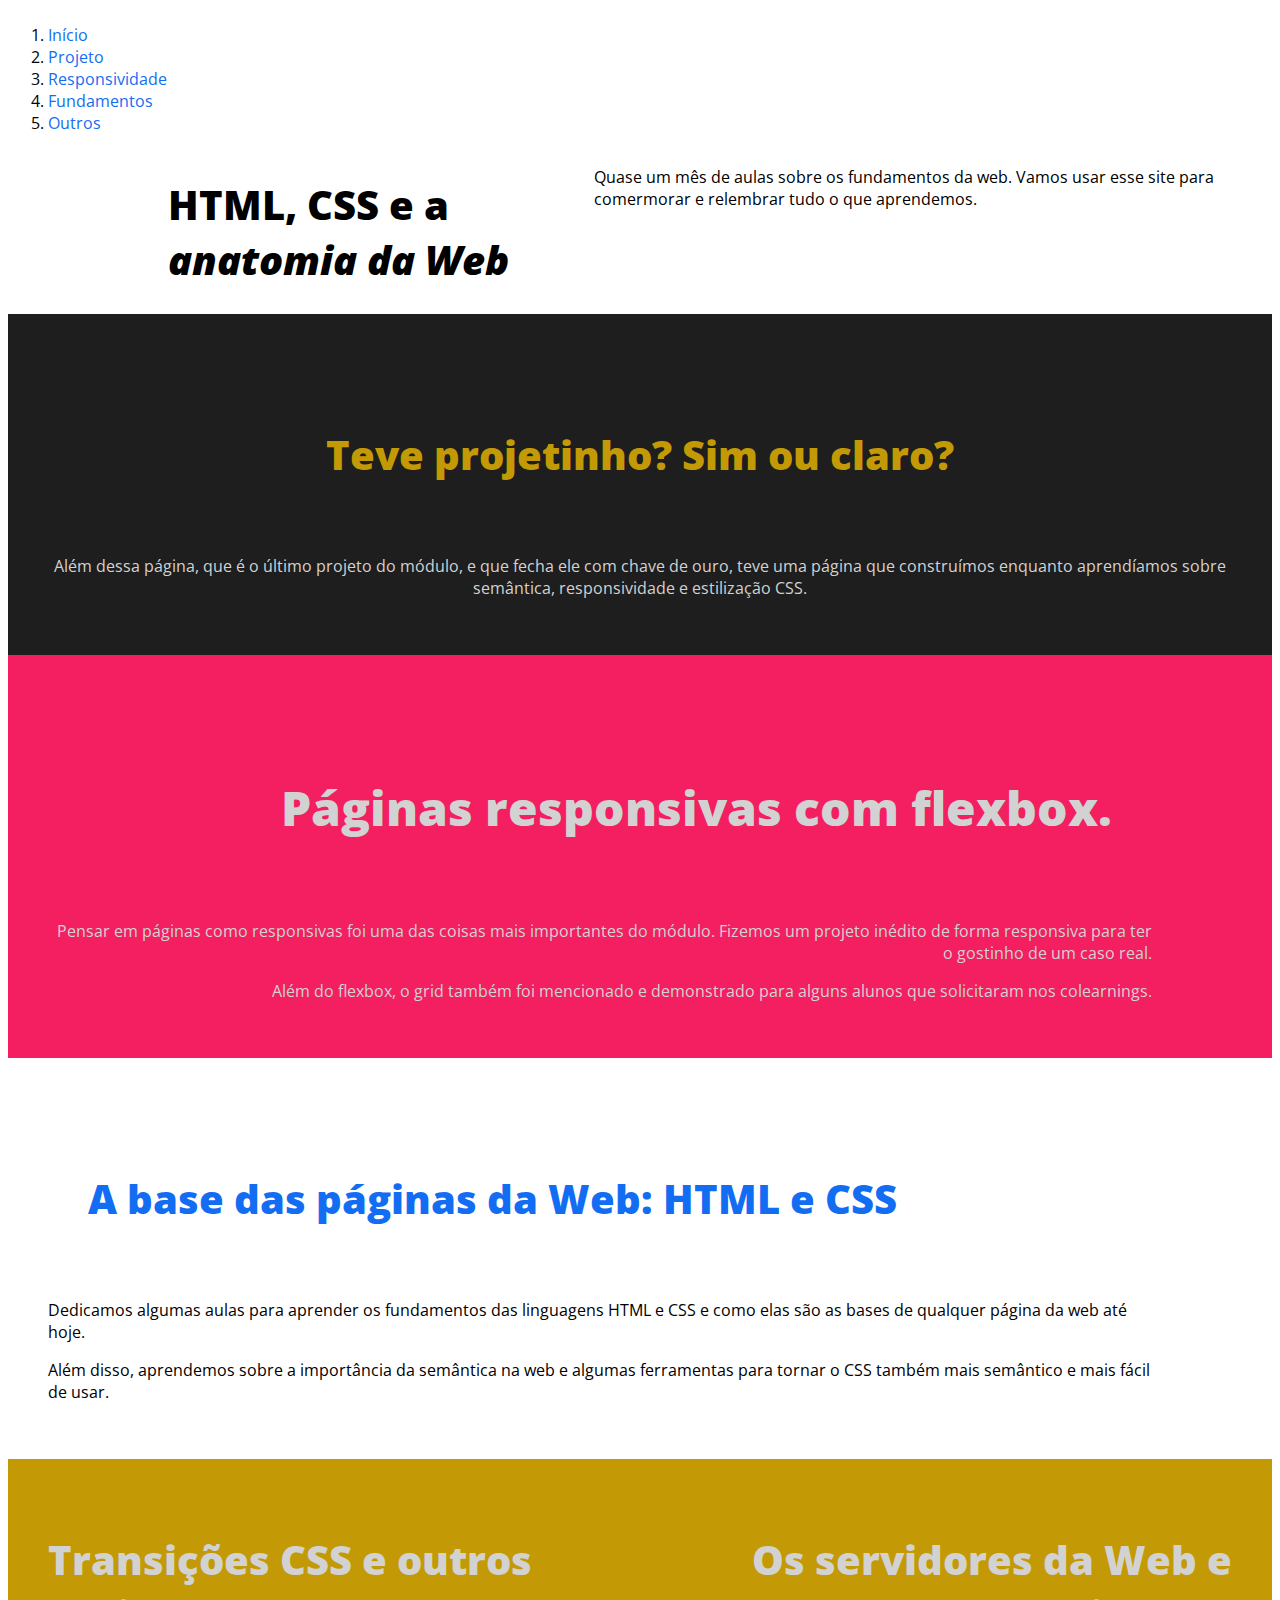
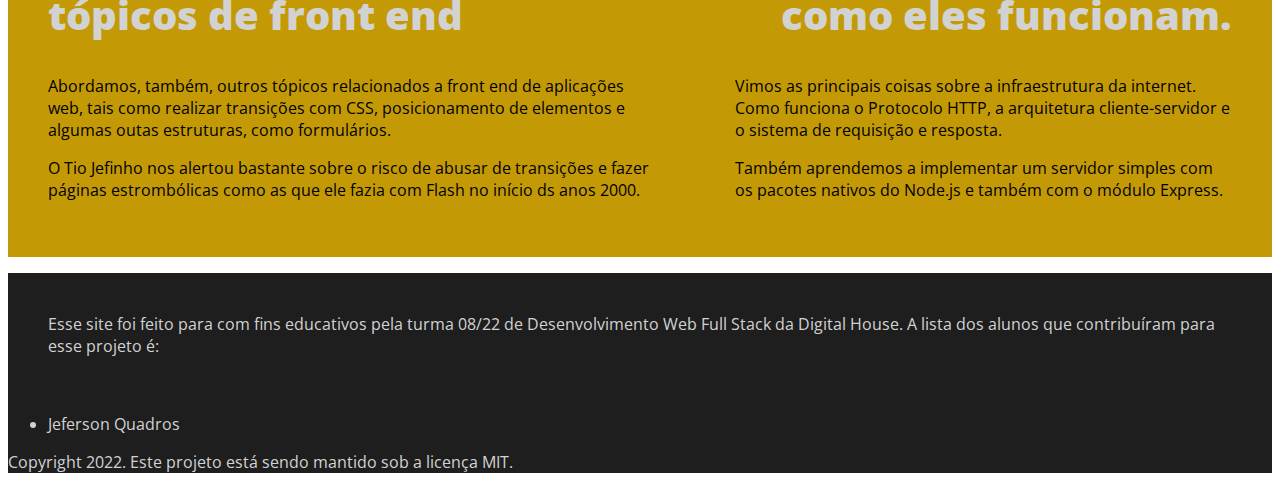
==== index.html @ f7413dd2 "trabalho" ====
<!DOCTYPE html>
<html lang="pt-BR">
<head>
    <meta charset="UTF-8">
    <meta http-equiv="X-UA-Compatible" content="IE=edge">
    <meta name="viewport" content="width=device-width, initial-scale=1.0">
    <link rel="stylesheet" href="./css/style.css">
    <title>Projeto Módulo 4</title>
</head>
<body>
    <nav class="menu">
        <ol>
            <li><a href="#header">Início</a></li>
            <li><a href="#project">Projeto</a></li>
            <li><a href="#responsiveness">Responsividade</a></li>
            <li><a href="#foundations">Fundamentos</a></li>
            <li><a href="#others">Outros</a></li>
        </ol>
    </nav>
    <header id="header">
        <figure class="logo">
            <img src="./img/logo.svg" alt="">
        </figure>
        <figure class="imagem-header">
            <img src="img/header.png" alt="">
        </figure>

        <h1 class="header_title">
            HTML, CSS e a <em>anatomia da Web</em>
        </h1>
        <p class="header_text">Quase um mês de aulas sobre os fundamentos da web. Vamos usar esse site para comermorar e relembrar tudo o que aprendemos.</p>
    </header>
    <section id="project">
        <article class="article">
            <h2 class="article_title">Teve projetinho? Sim ou claro?</h2>
            <p class="article_text">Além dessa página, que é o último projeto do módulo, e que fecha ele com chave de ouro, teve uma página que construímos enquanto aprendíamos sobre semântica, responsividade e estilização CSS.</p>
        </article>
    </section>
    <section id="responsiveness">
        <article class="article">
            <h2 class="article_title">Páginas responsivas com flexbox.</h2>
            <p class="article_text">Pensar em páginas como responsivas foi uma das coisas mais importantes do módulo. Fizemos um projeto inédito de forma responsiva para ter o gostinho de um caso real.</p>
            <p class="article_text">Além do flexbox, o grid também foi mencionado e demonstrado para alguns alunos que solicitaram nos colearnings.</p>
        </article>
        <figure class="article_illustration">
            <img src="./img/flex.png" alt="">
        </figure>
    </section>
    <section id="foundations">
        <article class="article">
            <h2 class="article_title">A base das páginas da Web: HTML e CSS</h2>
            <p class="article_text">Dedicamos algumas aulas para aprender os fundamentos das linguagens HTML e CSS e como elas são as bases de qualquer página da web até hoje.</p>
            <p class="article_text">Além disso, aprendemos sobre a importância da semântica na web e algumas ferramentas para tornar o CSS também mais semântico e mais fácil de usar.</p>
        </article>
        <figure class="quadrado">
            <img src="./img/code.png" alt="">
        </figure>
    </section>
    <section id="others">
        <article class="article">
            <h2 class="article_title1">Transições CSS e outros tópicos de front end</h2>
            <p class="article_text">Abordamos, também, outros tópicos relacionados a front end de aplicações web, tais como realizar transições com CSS, posicionamento de elementos e algumas outas estruturas, como formulários.</p>
            <p class="article_text">O Tio Jefinho nos alertou bastante sobre o risco de abusar de transições e fazer páginas estrombólicas como as que ele fazia com Flash no início ds anos 2000.</p>
        </article>
        <article class="article">
            <h2 class="article_title2">Os servidores da Web e como eles funcionam.</h2>
            <p class="article_text">Vimos as principais coisas sobre a infraestrutura da internet. Como funciona o Protocolo HTTP, a arquitetura cliente-servidor e o sistema de requisição e resposta.</p>
            <p class="article_text">Também aprendemos a implementar um servidor simples com os pacotes nativos do Node.js e também com o módulo Express.</p>
        </article>
    </section>
    <footer class="footer">
        <p class="footer_text">Esse site foi feito para com fins educativos pela turma 08/22 de Desenvolvimento Web Full Stack da Digital House. A lista dos alunos que contribuíram para esse projeto é:</p>
        <ul>
            <li>Jeferson Quadros</li>
        </ul>
        <span class="copyright">
            Copyright 2022. Este projeto está sendo mantido sob a licença MIT.
        </span>
    </footer>

</body>
</html>
---- css/style.css ----
@import url("https://meyerweb.com/eric/tools/css/reset/reset.css");
@import url('https://fonts.googleapis.com/css2?family=Montserrat:wght@400;500;700;900&family=Open+Sans:wght@400;600;700;800&display=swap');

/*
Cores: 1e1e1e, 136df3, d2d2d2, c39a05, f3f61, d2d2d2
Fonte: Open Sans
Pesos: extrabold, bold, semibol e regular
Dimensões: 5rem, 4rem, 3rem, 2.5rem, 1rem 
*/

:root {
    --grey: #1e1e1e;
    --white: #d2d2d2;
    --blue: #136df3;
    --yellow: #c39a05;
    --pink: #f31f61;

    --size_xg: 5rem;
    --size_lg: 4rem;
    --size_md: 3rem;
    --size_sm: 2.5rem;
    --size_xs: 1rem;

    --font_family: "Open Sans";
    --font_extrabold: 800;
    --font_bold: 700;
    --font_semibold: 600;
    --font_regular: 500;
}

/* Cores */
.header_title{
    font-size: var(--size_sm);
    font-weight: var(--font_extrabold);
    text-align: left;
}
.menu{
    display: flex;
}
header{
    display: flex;
}
.imagem-header{
    max-width: 50pc;
    max-width: 10pc;
}

em{
    background-image: linear-gradient (
        90deg,
        var(--pink),
        var(--blue)
    );
    
}


#project{
    background: var(--grey);
    color: var(--white);
    text-align: center;

}
#project h2 {
    color   : var(--yellow);
    font-size:var(--size_sm) ;
    font-weight: var(--font_extrabold);
}

#responsiveness{
    background: var(--pink);
    color: var(--white);
    text-align: right;
    
}
#responsiveness h2{

    font-size: var(--size_md);
    font-weight: var(--font_extrabold);
}

#foundations h2{
 color: var(--blue);
 font-size: var(--size_sm);
 font-weight: var(--font_extrabold);
 text-align: left;
}

#others{
    background: var(--yellow);
}
#others h2{
    color: var(--white);
    font-weight: var(--font_extrabold);
    font-size: var(--size_sm);
    display: block;

}
.article_title1{
    text-align: left;
    display: block;
}
.article_title2 {
    text-align: right;
    

}
footer{
    background: var(--grey);
    color: var(--white);
}
a{
    color: var(--blue);
}
/* Tipografia */
body{
    font-family: var(--font_family);
   
}

/* Estilo */
li a {
    text-decoration: none;
}

.article_illustration{
    border-radius: var(--size_sm);
}

/* Layout - Espaçamentos */
#responsiveness{
    display: flex;
}
.article_illustration{
    align-items: right;
}


#foundations{
    display: flex;
}
#others{
    display: flex;
}

.article, .article_title{
    padding: 40px;
}

.footer_text{
    padding: 40px;
    
    text-align: left;
}

span{
    text-align: center;
}

.article_illustration{
    border-radius: 5px;
}

.quadrado{
    border-radius: 1px;
}
/* Layout - Grade */

/* Animações e transições */
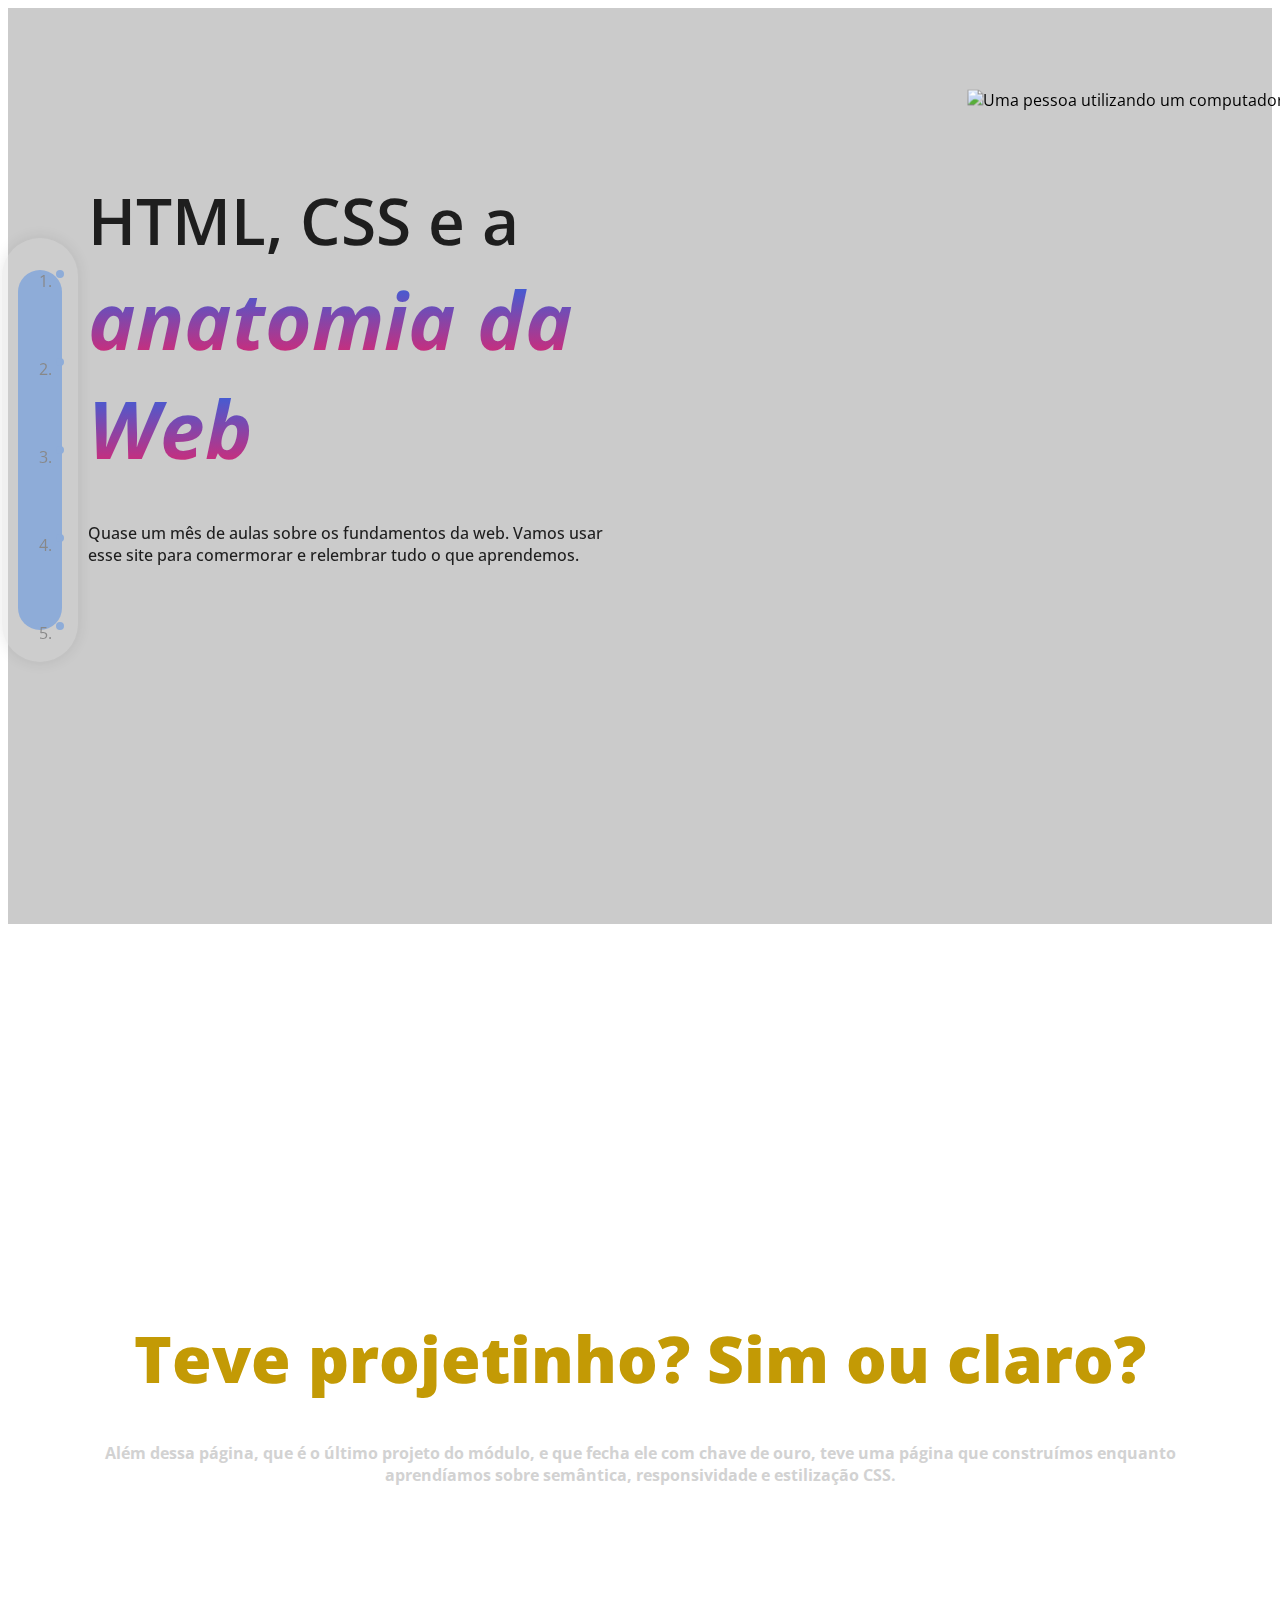
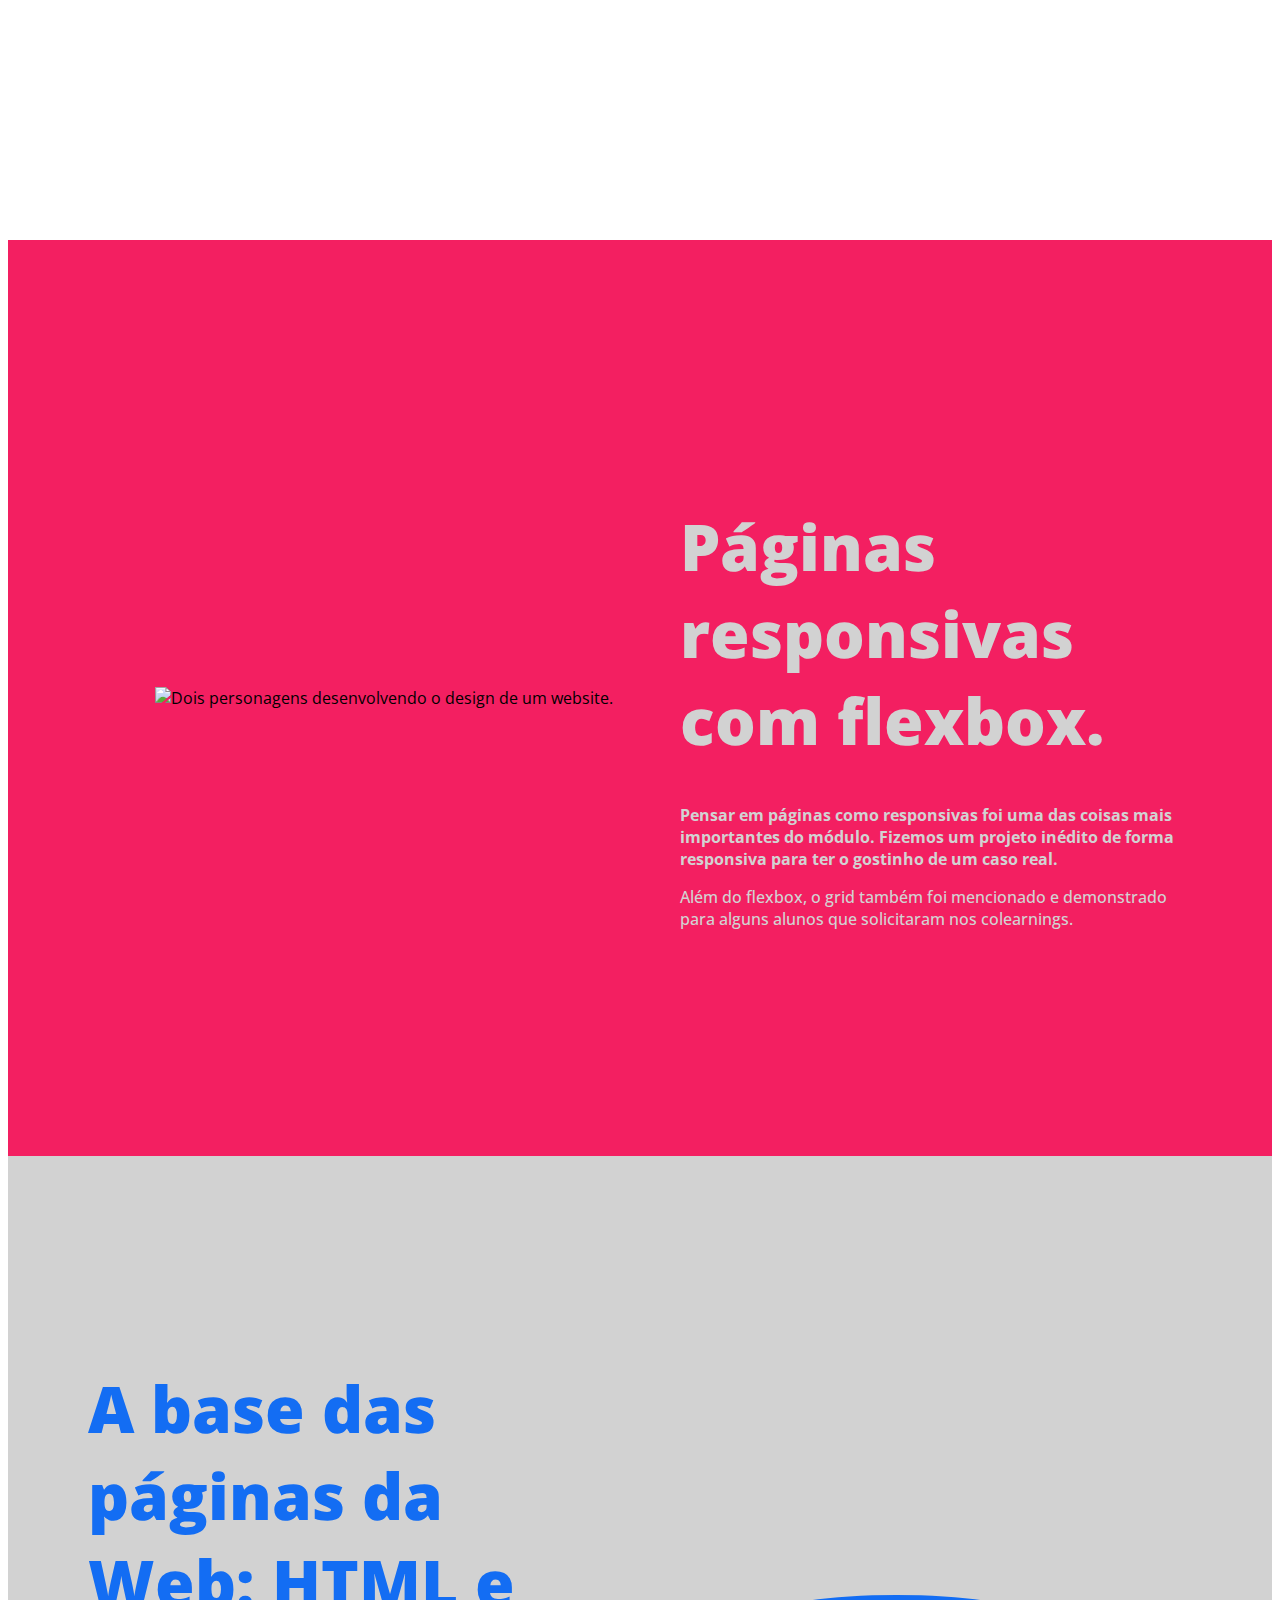
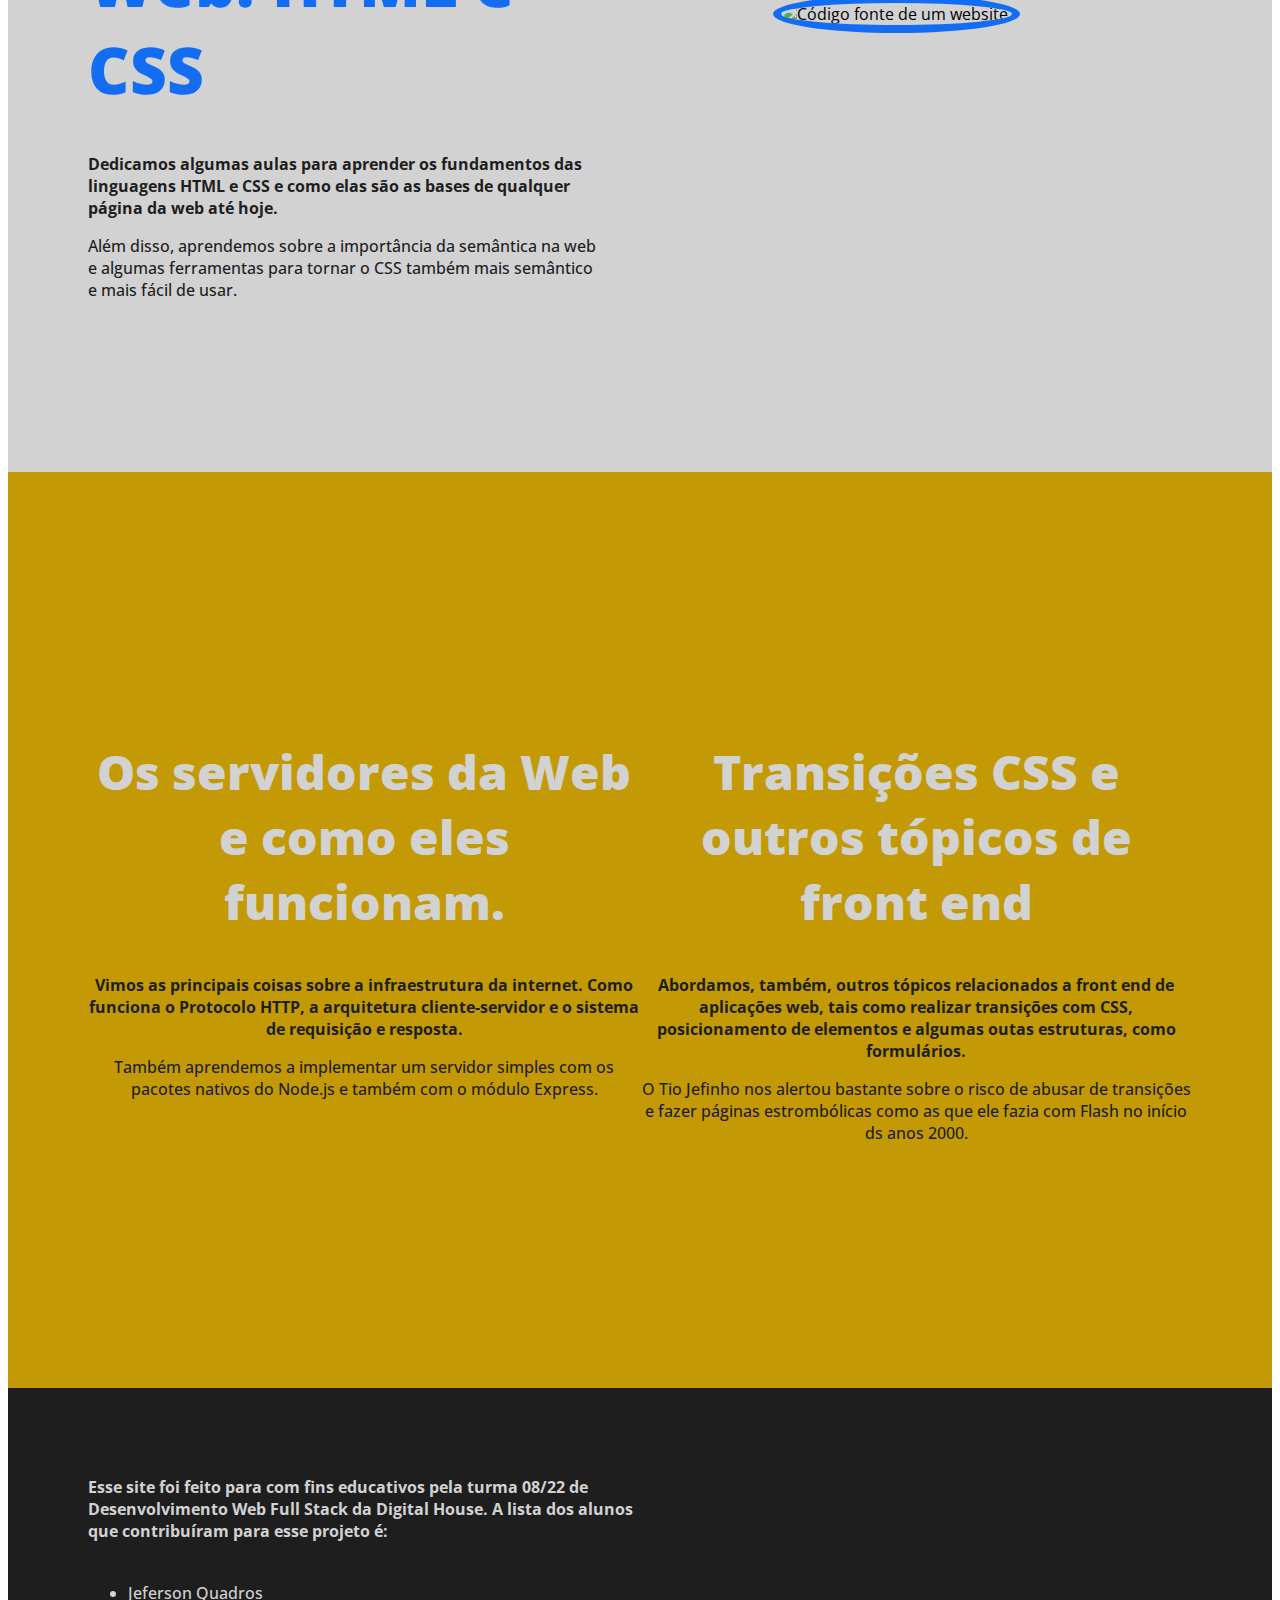
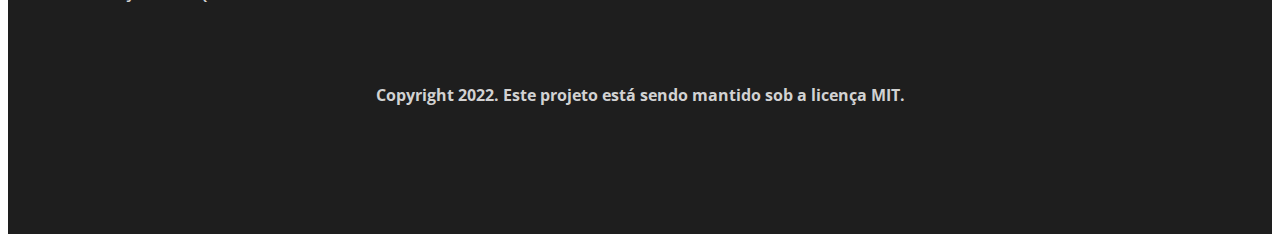
==== commit 8b5f13c9: "feat/fix: Conclui regras de estilo, espaçamento e bug fixes para desktop" ====
--- a/index.html
+++ b/index.html
@@ -18,64 +18,76 @@
         </ol>
     </nav>
     <header id="header">
-        <figure class="logo">
-            <img src="./img/logo.svg" alt="">
-        </figure>
-        <figure class="imagem-header">
-            <img src="img/header.png" alt="">
-        </figure>
-
-        <h1 class="header_title">
-            HTML, CSS e a <em>anatomia da Web</em>
-        </h1>
-        <p class="header_text">Quase um mês de aulas sobre os fundamentos da web. Vamos usar esse site para comermorar e relembrar tudo o que aprendemos.</p>
+        <div class="content">
+            <figure class="logo">
+                <img src="./img/logo.svg" alt="">
+            </figure>
+            <h1 class="header_title">
+                HTML, CSS e a <em>anatomia da Web</em>
+            </h1>
+            <p class="header_text">Quase um mês de aulas sobre os fundamentos da web. Vamos usar esse site para comermorar e relembrar tudo o que aprendemos.</p>
+            <figure class="header_illustration">
+                <img src="/img/header.png" alt="Uma pessoa utilizando um computador.">
+            </figure>
+        </div>
     </header>
     <section id="project">
-        <article class="article">
-            <h2 class="article_title">Teve projetinho? Sim ou claro?</h2>
-            <p class="article_text">Além dessa página, que é o último projeto do módulo, e que fecha ele com chave de ouro, teve uma página que construímos enquanto aprendíamos sobre semântica, responsividade e estilização CSS.</p>
-        </article>
+        <div class="content">
+            <article class="article">
+                <h2 class="article_title">Teve projetinho? Sim ou claro?</h2>
+                <p class="article_text">Além dessa página, que é o último projeto do módulo, e que fecha ele com chave de ouro, teve uma página que construímos enquanto aprendíamos sobre semântica, responsividade e estilização CSS.</p>
+            </article>
+        </div>
     </section>
     <section id="responsiveness">
-        <article class="article">
-            <h2 class="article_title">Páginas responsivas com flexbox.</h2>
-            <p class="article_text">Pensar em páginas como responsivas foi uma das coisas mais importantes do módulo. Fizemos um projeto inédito de forma responsiva para ter o gostinho de um caso real.</p>
-            <p class="article_text">Além do flexbox, o grid também foi mencionado e demonstrado para alguns alunos que solicitaram nos colearnings.</p>
-        </article>
-        <figure class="article_illustration">
-            <img src="./img/flex.png" alt="">
-        </figure>
+        <div class="content">
+            <article class="article">
+                <h2 class="article_title">Páginas responsivas com flexbox.</h2>
+                <p class="article_text">Pensar em páginas como responsivas foi uma das coisas mais importantes do módulo. Fizemos um projeto inédito de forma responsiva para ter o gostinho de um caso real.</p>
+                <p class="article_text">Além do flexbox, o grid também foi mencionado e demonstrado para alguns alunos que solicitaram nos colearnings.</p>
+            </article>
+            <figure class="article_illustration">
+                <img src="./img/flex.png" alt="Dois personagens desenvolvendo o design de um website.">
+            </figure>
+        </div>
     </section>
     <section id="foundations">
+        <div class="content">
         <article class="article">
             <h2 class="article_title">A base das páginas da Web: HTML e CSS</h2>
             <p class="article_text">Dedicamos algumas aulas para aprender os fundamentos das linguagens HTML e CSS e como elas são as bases de qualquer página da web até hoje.</p>
             <p class="article_text">Além disso, aprendemos sobre a importância da semântica na web e algumas ferramentas para tornar o CSS também mais semântico e mais fácil de usar.</p>
         </article>
-        <figure class="quadrado">
-            <img src="./img/code.png" alt="">
+        <figure class="article_illustration">
+            <img src="./img/code.png" alt="Código fonte de um website.">
         </figure>
     </section>
     <section id="others">
-        <article class="article">
-            <h2 class="article_title1">Transições CSS e outros tópicos de front end</h2>
-            <p class="article_text">Abordamos, também, outros tópicos relacionados a front end de aplicações web, tais como realizar transições com CSS, posicionamento de elementos e algumas outas estruturas, como formulários.</p>
-            <p class="article_text">O Tio Jefinho nos alertou bastante sobre o risco de abusar de transições e fazer páginas estrombólicas como as que ele fazia com Flash no início ds anos 2000.</p>
-        </article>
-        <article class="article">
-            <h2 class="article_title2">Os servidores da Web e como eles funcionam.</h2>
-            <p class="article_text">Vimos as principais coisas sobre a infraestrutura da internet. Como funciona o Protocolo HTTP, a arquitetura cliente-servidor e o sistema de requisição e resposta.</p>
-            <p class="article_text">Também aprendemos a implementar um servidor simples com os pacotes nativos do Node.js e também com o módulo Express.</p>
-        </article>
+        <div class="content">
+            <article class="article">
+                <h2 class="article_title">Transições CSS e outros tópicos de front end</h2>
+                <p class="article_text">Abordamos, também, outros tópicos relacionados a front end de aplicações web, tais como realizar transições com CSS, posicionamento de elementos e algumas outas estruturas, como formulários.</p>
+                <p class="article_text">O Tio Jefinho nos alertou bastante sobre o risco de abusar de transições e fazer páginas estrombólicas como as que ele fazia com Flash no início ds anos 2000.</p>
+            </article>
+            <article class="article">
+                <h2 class="article_title">Os servidores da Web e como eles funcionam.</h2>
+                <p class="article_text">Vimos as principais coisas sobre a infraestrutura da internet. Como funciona o Protocolo HTTP, a arquitetura cliente-servidor e o sistema de requisição e resposta.</p>
+                <p class="article_text">Também aprendemos a implementar um servidor simples com os pacotes nativos do Node.js e também com o módulo Express.</p>
+            </article>
+        </div>
     </section>
     <footer class="footer">
-        <p class="footer_text">Esse site foi feito para com fins educativos pela turma 08/22 de Desenvolvimento Web Full Stack da Digital House. A lista dos alunos que contribuíram para esse projeto é:</p>
-        <ul>
-            <li>Jeferson Quadros</li>
-        </ul>
-        <span class="copyright">
-            Copyright 2022. Este projeto está sendo mantido sob a licença MIT.
-        </span>
+        <div class="content">
+            <section class="contributors">
+                <p class="contributors_text">Esse site foi feito para com fins educativos pela turma 08/22 de Desenvolvimento Web Full Stack da Digital House. A lista dos alunos que contribuíram para esse projeto é:</p>
+                <ul class="contributors_list">
+                    <li>Jeferson Quadros</li>
+                </ul>
+            </section>
+            <span class="copyright">
+                Copyright 2022. Este projeto está sendo mantido sob a licença MIT.
+            </span>
+        </div>
     </footer>
 
 </body>
--- a/css/style.css
+++ b/css/style.css
@@ -1,169 +1,355 @@
 @import url("https://meyerweb.com/eric/tools/css/reset/reset.css");
-@import url('https://fonts.googleapis.com/css2?family=Montserrat:wght@400;500;700;900&family=Open+Sans:wght@400;600;700;800&display=swap');
-
-/*
-Cores: 1e1e1e, 136df3, d2d2d2, c39a05, f3f61, d2d2d2
-Fonte: Open Sans
-Pesos: extrabold, bold, semibol e regular
-Dimensões: 5rem, 4rem, 3rem, 2.5rem, 1rem 
-*/
+@import url("https://fonts.googleapis.com/css2?family=Montserrat:wght@400;500;700;900&family=Open+Sans:wght@400;600;700;800&display=swap");
 
 :root {
-    --grey: #1e1e1e;
-    --white: #d2d2d2;
-    --blue: #136df3;
-    --yellow: #c39a05;
-    --pink: #f31f61;
-
-    --size_xg: 5rem;
-    --size_lg: 4rem;
-    --size_md: 3rem;
-    --size_sm: 2.5rem;
-    --size_xs: 1rem;
-
-    --font_family: "Open Sans";
-    --font_extrabold: 800;
-    --font_bold: 700;
-    --font_semibold: 600;
-    --font_regular: 500;
+  --grey: #1e1e1e;
+  --white: #d2d2d2;
+  --blue: #136df3;
+  --yellow: #c39a05;
+  --pink: #f31f61;
+  --menu-shadow: rgba(30, 30, 30, .3);
+
+  --size_xl: 5rem;
+  --size_lg: 4rem;
+  --size_md: 3rem;
+  --size_sm: 2.5rem;
+  --size_xs: 1rem;
+
+  --font_family: "Open Sans";
+  --font_extrabold: 800;
+  --font_bold: 700;
+  --font_semibold: 600;
+  --font_regular: 500;
 }
 
 /* Cores */
-.header_title{
-    font-size: var(--size_sm);
-    font-weight: var(--font_extrabold);
-    text-align: left;
-}
-.menu{
-    display: flex;
-}
-header{
-    display: flex;
-}
-.imagem-header{
-    max-width: 50pc;
-    max-width: 10pc;
-}
-
-em{
-    background-image: linear-gradient (
-        90deg,
-        var(--pink),
-        var(--blue)
-    );
-    
-}
-
-
-#project{
-    background: var(--grey);
-    color: var(--white);
-    text-align: center;
-
-}
-#project h2 {
-    color   : var(--yellow);
-    font-size:var(--size_sm) ;
-    font-weight: var(--font_extrabold);
-}
-
-#responsiveness{
-    background: var(--pink);
-    color: var(--white);
-    text-align: right;
-    
-}
-#responsiveness h2{
-
-    font-size: var(--size_md);
-    font-weight: var(--font_extrabold);
-}
-
-#foundations h2{
- color: var(--blue);
- font-size: var(--size_sm);
- font-weight: var(--font_extrabold);
- text-align: left;
-}
-
-#others{
-    background: var(--yellow);
-}
-#others h2{
-    color: var(--white);
-    font-weight: var(--font_extrabold);
-    font-size: var(--size_sm);
-    display: block;
-
-}
-.article_title1{
-    text-align: left;
-    display: block;
-}
-.article_title2 {
-    text-align: right;
-    
-
-}
-footer{
-    background: var(--grey);
-    color: var(--white);
-}
-a{
-    color: var(--blue);
-}
+
+.menu {
+  background-color: var(--white);
+}
+
+.menu ol {
+  background-color: var(--blue);
+}
+
+.menu li {
+  background-color: var(--blue);
+  outline-color: var(--blue);
+}
+
+.menu li a {
+  color: var(--grey);
+  background-color: var(--white);
+}
+
+#header {
+  background-color: #cbcbcb;
+}
+
+.header_title > em {
+  background-image: linear-gradient(to bottom, var(--blue), var(--pink));
+  -webkit-background-clip: text;
+     -moz-background-clip: text;
+          background-clip: text;
+  -webkit-text-fill-color: transparent;
+}
+
+.header_title {
+  color: var(--grey);
+}
+
+.header_text {
+  color: var(--grey);
+}
+
+#project .article_title {
+  color: var(--yellow);
+}
+
+#project .article_text {
+  color: var(--white);
+}
+
+#responsiveness {
+  background-color: var(--pink);
+}
+
+#responsiveness .article_title,
+#responsiveness .article_text {
+  color: var(--white);
+}
+
+#foundations {
+  background-color: var(--white);
+}
+
+#foundations .article_title {
+  color: var(--blue);
+}
+
+#foundations .article_text {
+  color: var(--grey);
+}
+
+body > section:nth-child(odd) .article_illustration > img {
+  border-color: var(--blue);
+}
+
+#others {
+  background-color: var(--yellow);
+}
+
+#others .article_title {
+  color: var(--white);
+}
+
+#others .article_text {
+  color: var(--grey);
+}
+
+.footer {
+  background-color: var(--grey);
+  color: var(--white);
+}
+
 /* Tipografia */
-body{
-    font-family: var(--font_family);
-   
+
+body * {
+  font-family: var(--font_family);
+}
+
+.header_title {
+  font-size: var(--size_lg);
+  font-weight: var(--font_semibold);
+}
+
+.header_title em {
+  font-size: var(--size_xl);
+  font-weight: var(--font_bold);
+}
+
+.header_text {
+  font-size: var(--size_xs);
+  font-weight: var(--font_regular);
+}
+
+.article_title {
+  font-weight: var(--font_extrabold);
+  font-size: var(--size_lg);
+}
+
+#others .article_title {
+  font-size: var(--size_md);
+}
+
+.article_text, .footer * {
+  font-weight: var(--font_regular);
+  font-size: var(--size_xs);
+}
+
+.article_title + .article_text, .contributors_text, .copyright {
+  font-weight: var(--font_bold);
 }
 
 /* Estilo */
-li a {
-    text-decoration: none;
-}
-
-.article_illustration{
-    border-radius: var(--size_sm);
+
+.menu {
+  border-radius: var(--size_sm);
+  box-shadow: 0 0 var(--size_xs) var(--menu-shadow);
+  overflow: visible;
+  opacity: .33;
+}
+
+.menu:hover {
+  opacity: 1;
+}
+
+.menu ol {
+  border-radius: var(--size_sm);
+  overflow: visible;
+}
+
+.menu li {
+  border-radius: var(--size_xs);
+  outline-offset: calc(var(--size_xs) / 4);
+  overflow: visible;
+}
+
+.menu li a {
+  border-radius: var(--size_xs);
+  text-decoration: none;
+}
+
+.menu li:hover, 
+.menu li a:hover, 
+.menu li a:active {
+  outline-style: solid;
+}
+
+.menu li a {
+  display: none;
+}
+
+.menu li:hover a {
+  display: inline;
+}
+
+body > section:nth-child(odd) .article_illustration > img {
+  border-radius: 100%;
+  border-width: 8px;
+  border-style: solid;
+}
+
+#project {
+  background-image: url(../img/project.png);
+  background-size: cover;
 }
 
 /* Layout - Espaçamentos */
-#responsiveness{
-    display: flex;
-}
-.article_illustration{
-    align-items: right;
-}
-
-
-#foundations{
-    display: flex;
-}
-#others{
-    display: flex;
-}
-
-.article, .article_title{
-    padding: 40px;
-}
-
-.footer_text{
-    padding: 40px;
-    
-    text-align: left;
-}
-
-span{
-    text-align: center;
-}
-
-.article_illustration{
-    border-radius: 5px;
-}
-
-.quadrado{
-    border-radius: 1px;
-}
+
+body > * {
+  padding: var(--size_md) var(--size_xl)
+}
+
+.menu {
+  padding: var(--size_xs);
+}
+
+.menu li {
+  margin: 0 0 var(--size_xl) calc(var(--size_xs) * -1/8);
+}
+
+.menu li a {
+  padding: var(--size_xs);
+}
+
+.menu li:last-child {
+  margin-bottom: 0;
+}
+
+.logo,
+.header_title,
+.article_title,
+.contributors_text,
+.contributors_list {
+  margin-bottom: var(--size_sm);
+}
+
+.header_text,
+.article_text {
+  margin-bottom: var(--size_xs);
+}
+
+.header_illustration {
+  margin: 0 0 var(--size_xs) var(--size_xs);
+}
+
+.content {
+  margin: auto var(--size_lg);
+}
+
+.article_illustration > img {
+  margin: auto;
+}
+
+.copyright {
+  display: table;
+  margin: var(--size_xl) auto;
+}
+
 /* Layout - Grade */
 
-/* Animações e transições */+html {
+  overflow-x: hidden;
+}
+
+body > section {
+  display: flex;
+  justify-content: center;
+  align-items: center;
+}
+
+body > section:nth-child(even) > .content {
+  flex-direction: row-reverse;
+}
+
+.menu {
+  position: fixed;
+  top: 50vh;
+  left: var(--size_sm);
+  transform: translate(-50%, -50%);
+}
+
+.menu ol {
+  width: calc(var(--size_xs) * .25);
+}
+
+.menu li {
+  width: calc(var(--size_xs) * .5);
+  height: calc(var(--size_xs) * .5);
+}
+
+.menu li a {
+  position: relative;
+  top: calc(var(--size_xs)/-2);
+  left: var(--size_md)
+}
+
+#header, body > section {
+  height: calc(100vh - var(--size_xl));
+}
+
+#header {
+  display: flex;
+  justify-content: center;
+}
+
+#header .content {
+  position: relative;
+}
+
+.header_illustration {
+  position: absolute;
+  top: 0px;
+  right: 0px;
+  transform: translate(30%, -30%);
+  z-index: 0;
+}
+
+.content {
+  width: min(1380px, 100%);
+}
+
+section .content {
+  display: flex;
+  align-content: space-around;
+}
+
+.header_title,
+.header_text,
+.article, 
+.article_illustration,
+.contributors {
+  width: 50%
+}
+
+#project .article_title,
+#project .article_text,
+#others .article_title,
+#others .article_text {
+  text-align: center;
+}
+
+#project .article {
+  width: 100%;
+}
+
+.article_illustration {
+  display: flex;
+  align-items: center;
+  justify-content: center;
+}
+
+.content {
+  margin: var(--size_sm) auto;
+}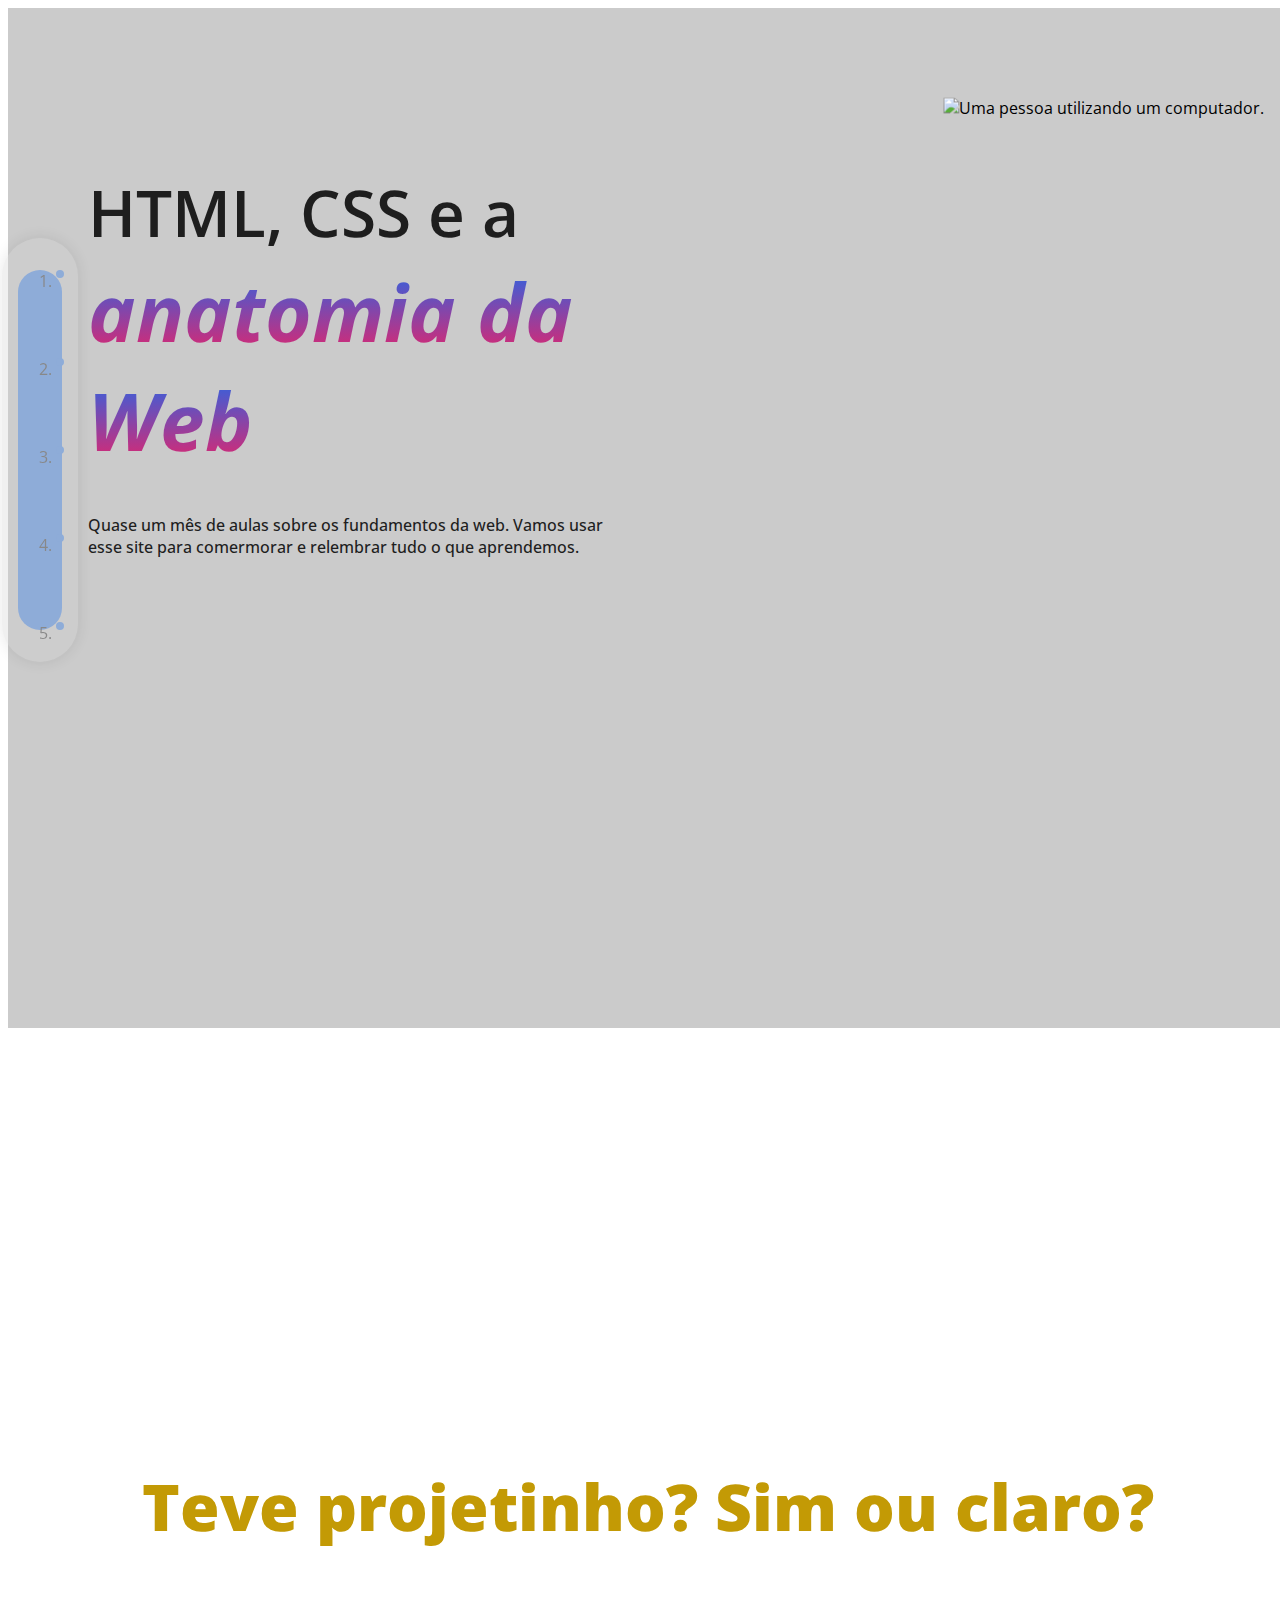
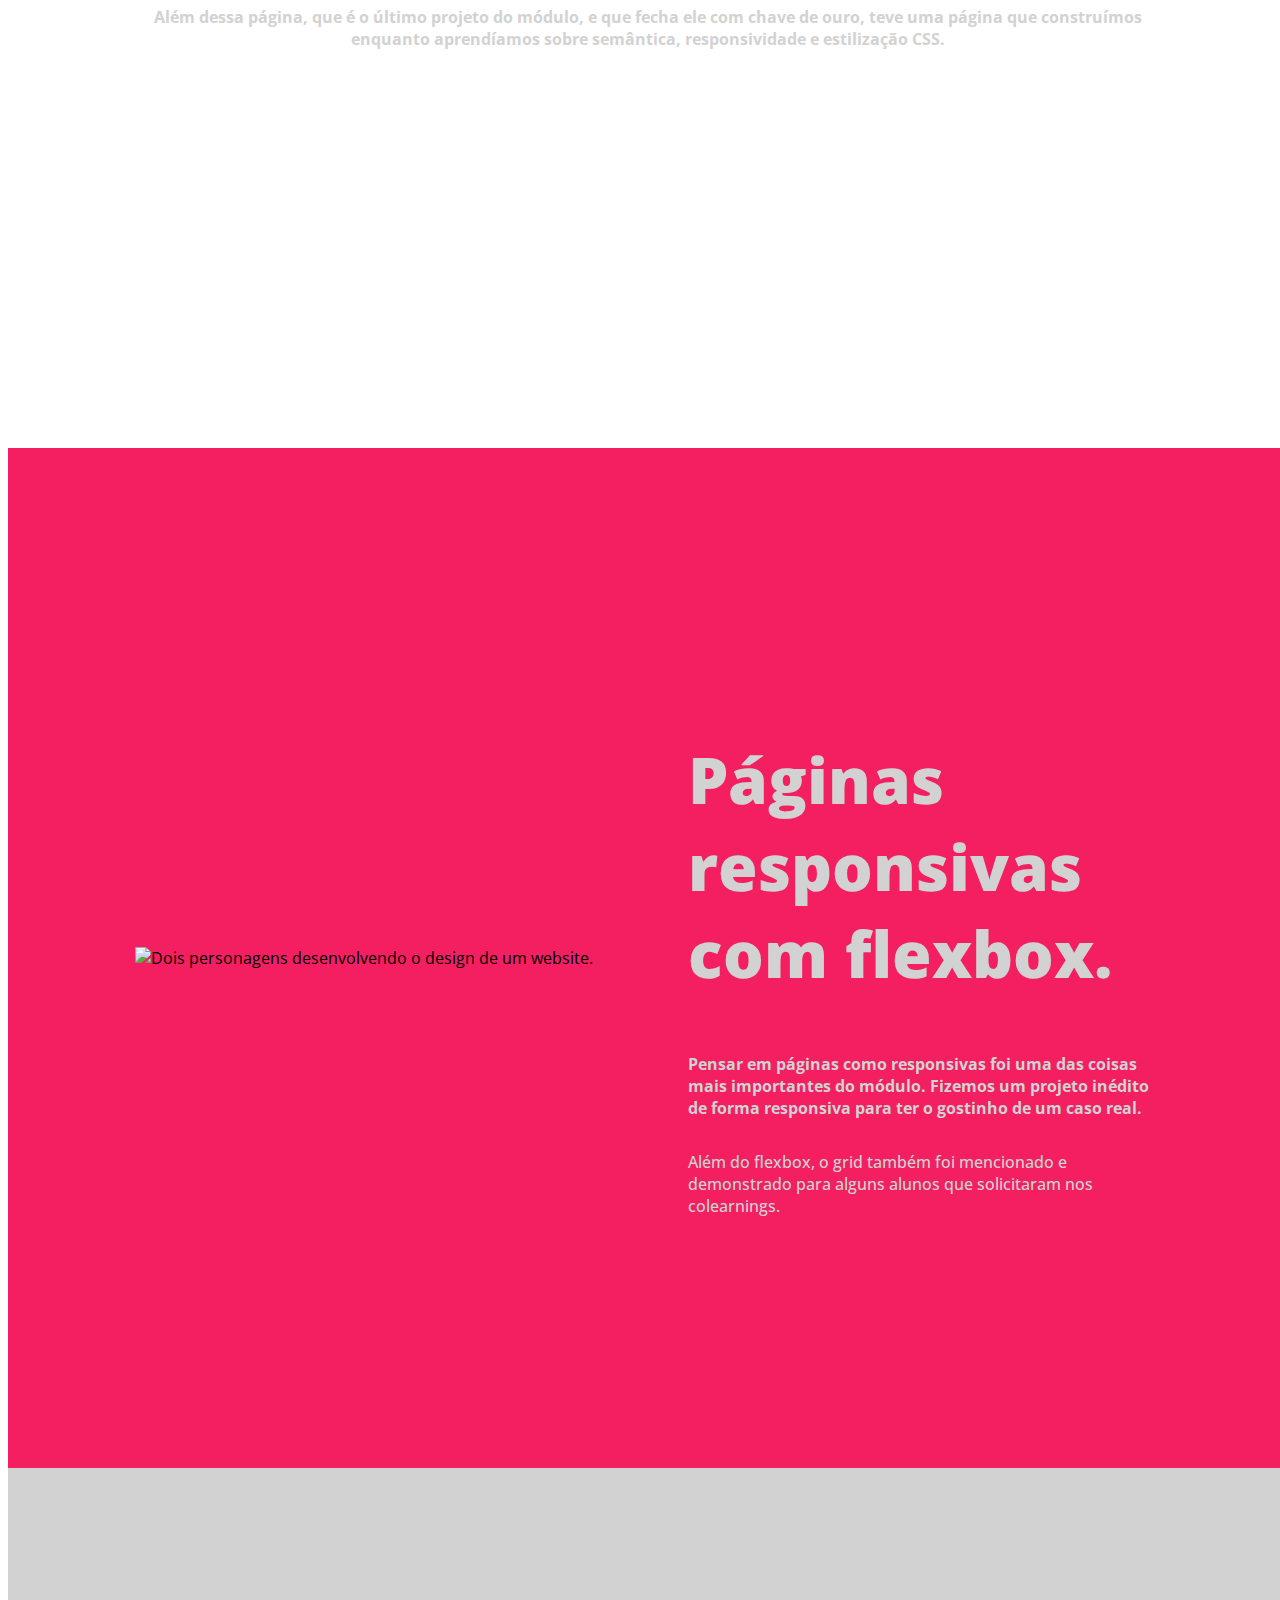
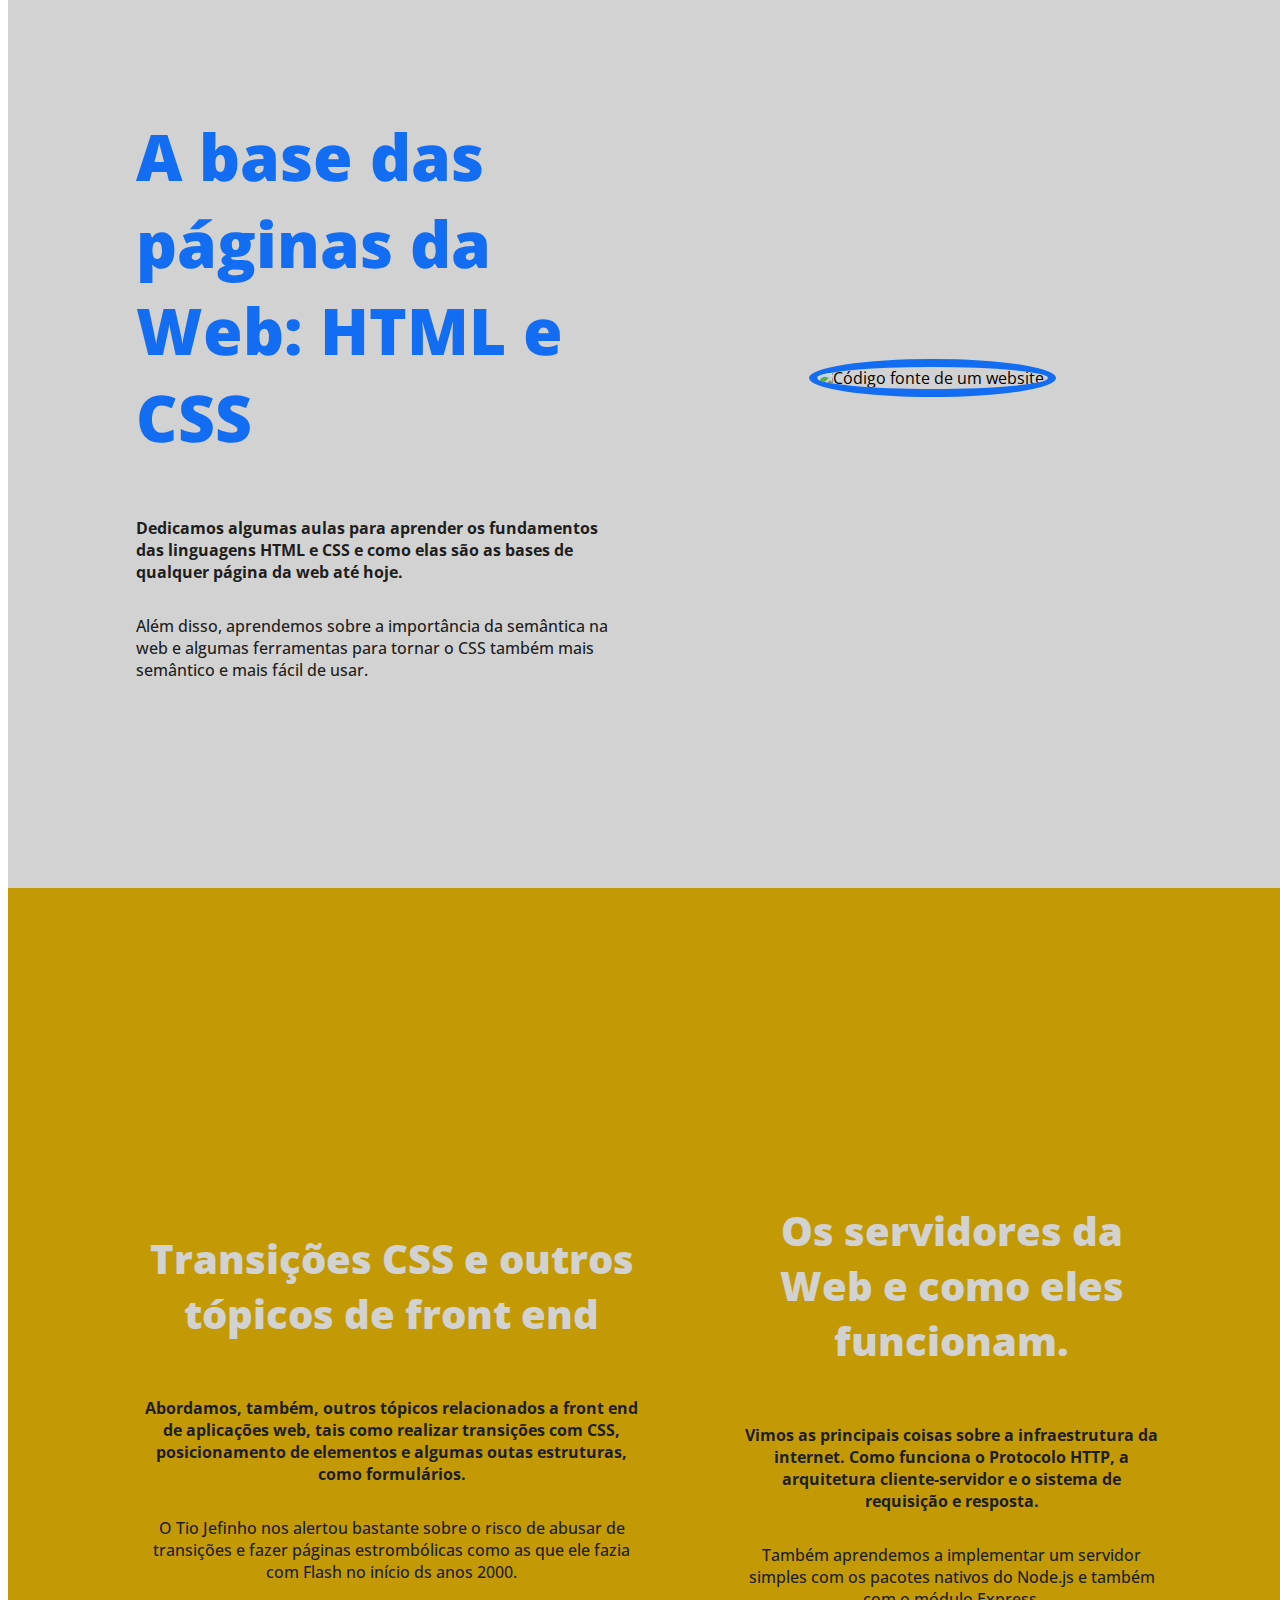
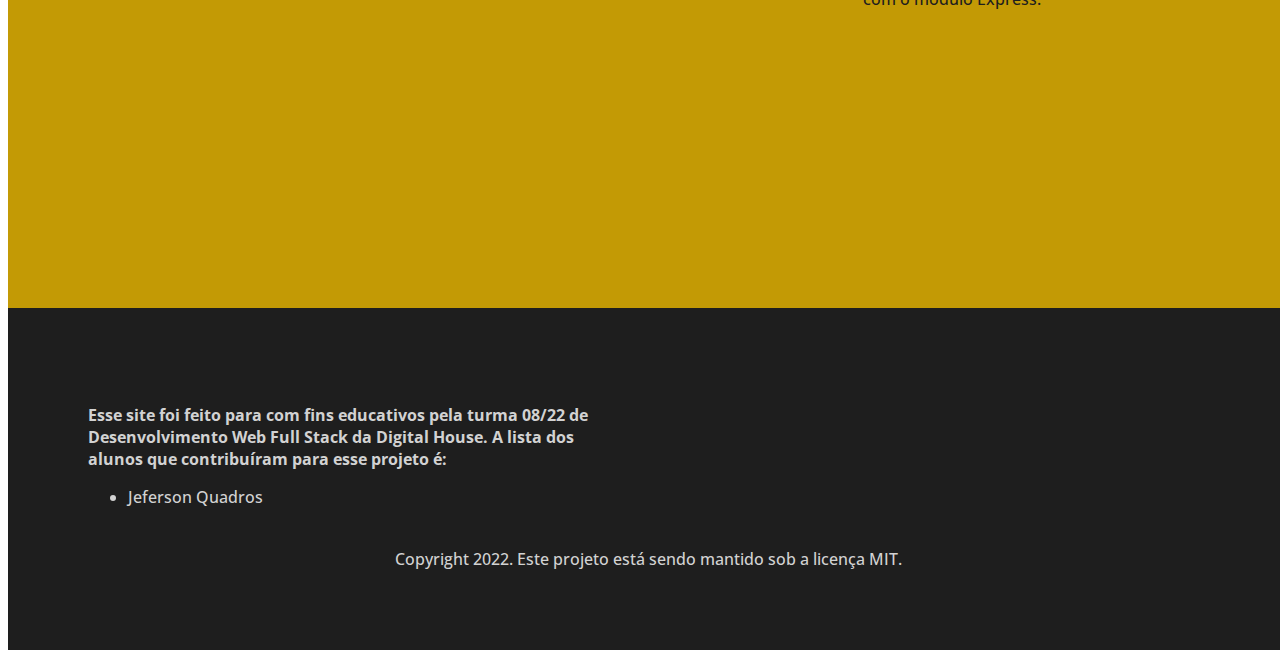
==== commit b1bbdd18: "fix: Corrige a navegação da versão desktop do menu" ====
--- a/index.html
+++ b/index.html
@@ -10,11 +10,11 @@
 <body>
     <nav class="menu">
         <ol>
-            <li><a href="#header">Início</a></li>
-            <li><a href="#project">Projeto</a></li>
-            <li><a href="#responsiveness">Responsividade</a></li>
-            <li><a href="#foundations">Fundamentos</a></li>
-            <li><a href="#others">Outros</a></li>
+            <li><a href="#header"><span>Início</span></a></li>
+            <li><a href="#project"><span>Projeto</span></a></li>
+            <li><a href="#responsiveness"><span>Responsividade</span></a></li>
+            <li><a href="#foundations"><span>Fundamentos</span></a></li>
+            <li><a href="#others"><span>Outros</span></a></li>
         </ol>
     </nav>
     <header id="header">
--- a/css/style.css
+++ b/css/style.css
@@ -37,7 +37,7 @@
   outline-color: var(--blue);
 }
 
-.menu li a {
+.menu li a span {
   color: var(--grey);
   background-color: var(--white);
 }
@@ -119,37 +119,58 @@
 }
 
 .header_title {
+  font-weight: var(--font_semibold);
+  font-size: var(--size_md)
+}
+
+.header_title em {
+  font-weight: var(--font_bold);
   font-size: var(--size_lg);
-  font-weight: var(--font_semibold);
-}
-
-.header_title em {
-  font-size: var(--size_xl);
-  font-weight: var(--font_bold);
 }
 
 .header_text {
-  font-size: var(--size_xs);
   font-weight: var(--font_regular);
 }
 
 .article_title {
   font-weight: var(--font_extrabold);
-  font-size: var(--size_lg);
-}
-
-#others .article_title {
-  font-size: var(--size_md);
+  font-size: var(--size_sm);
 }
 
 .article_text, .footer * {
   font-weight: var(--font_regular);
+}
+
+.article_title + .article_text, 
+.contributors_text {
+  font-weight: var(--font_bold);
+}
+
+.copyright {
   font-size: var(--size_xs);
 }
 
-.article_title + .article_text, .contributors_text, .copyright {
-  font-weight: var(--font_bold);
-}
+@media (min-width: 576px) {
+
+  .header_title em {
+    font-size:  var(--size_xl);
+  }
+
+  .header_title {
+    font-size: var(--size_lg);
+  }
+
+  #others .article_title {
+    font-size: var(--size_sm);
+  }
+}
+
+@media (min-width: 1024px) {
+  .article_title {
+    font-size: var(--size_lg);
+  }
+}
+
 
 /* Estilo */
 
@@ -176,13 +197,15 @@
 }
 
 .menu li a {
+  text-decoration: none;
+}
+
+.menu li a span {
   border-radius: var(--size_xs);
-  text-decoration: none;
-}
-
-.menu li:hover, 
-.menu li a:hover, 
-.menu li a:active {
+}
+
+.menu li:hover,
+.menu li:has(a.active) {
   outline-style: solid;
 }
 
@@ -190,7 +213,7 @@
   display: none;
 }
 
-.menu li:hover a {
+.menu li:hover * {
   display: inline;
 }
 
@@ -207,149 +230,226 @@
 
 /* Layout - Espaçamentos */
 
-body > * {
-  padding: var(--size_md) var(--size_xl)
-}
-
-.menu {
-  padding: var(--size_xs);
-}
-
-.menu li {
-  margin: 0 0 var(--size_xl) calc(var(--size_xs) * -1/8);
-}
-
-.menu li a {
-  padding: var(--size_xs);
-}
-
-.menu li:last-child {
-  margin-bottom: 0;
+#header,
+body > section,
+.footer {
+  padding: var(--size_md);
 }
 
 .logo,
 .header_title,
 .article_title,
-.contributors_text,
 .contributors_list {
   margin-bottom: var(--size_sm);
 }
 
 .header_text,
-.article_text {
+.article_text,
+.contributors_text {
   margin-bottom: var(--size_xs);
 }
 
-.header_illustration {
-  margin: 0 0 var(--size_xs) var(--size_xs);
-}
-
-.content {
-  margin: auto var(--size_lg);
-}
-
-.article_illustration > img {
-  margin: auto;
-}
-
-.copyright {
-  display: table;
-  margin: var(--size_xl) auto;
+@media (min-width: 768px) {
+  #header,
+  body > section,
+  .footer {
+    padding: var(--size_lg);
+  }
+
+  .article_illustration {
+    margin-bottom: var(--size_xs);
+  }
+}
+
+@media (min-width: 1024px) {
+  #header,
+  body > section,
+  .footer {
+    padding: var(--size_xl);
+  }
+
+  .article {
+    margin: auto var(--size_md) !important;
+  }
+}
+
+@media (min-width: 1280px) {
+
+  .menu {
+    padding: var(--size_xs);
+  }
+  
+  .menu li {
+    margin: 0 0 var(--size_xl) calc(var(--size_xs) * -1/8);
+  }
+
+  .menu li a {
+    padding: var(--size_xs) 0 var(--size_xs) var(--size_md);
+  }
+  
+  .menu li a span {
+    padding: var(--size_xs);
+  }
+  
+  .menu li:last-child {
+    margin-bottom: 0;
+  }
+
+
+  .content {
+    margin: inherit auto;
+  }
 }
 
 /* Layout - Grade */
 
-html {
+body {
+  width: 100%;
   overflow-x: hidden;
 }
 
-body > section {
+body > section,
+.footer {
   display: flex;
   justify-content: center;
   align-items: center;
 }
 
-body > section:nth-child(even) > .content {
-  flex-direction: row-reverse;
-}
-
-.menu {
-  position: fixed;
-  top: 50vh;
-  left: var(--size_sm);
-  transform: translate(-50%, -50%);
-}
-
-.menu ol {
-  width: calc(var(--size_xs) * .25);
-}
-
-.menu li {
-  width: calc(var(--size_xs) * .5);
-  height: calc(var(--size_xs) * .5);
-}
-
-.menu li a {
-  position: relative;
-  top: calc(var(--size_xs)/-2);
-  left: var(--size_md)
-}
-
-#header, body > section {
-  height: calc(100vh - var(--size_xl));
-}
-
 #header {
   display: flex;
   justify-content: center;
 }
 
-#header .content {
-  position: relative;
-}
-
-.header_illustration {
-  position: absolute;
-  top: 0px;
-  right: 0px;
-  transform: translate(30%, -30%);
-  z-index: 0;
-}
-
-.content {
-  width: min(1380px, 100%);
-}
-
-section .content {
-  display: flex;
-  align-content: space-around;
-}
-
-.header_title,
-.header_text,
-.article, 
+section .content,
+.footer {
+  text-align: center;
+}
+
+.contributors {
+  text-align: left;
+}
+
+.header_illustration,
 .article_illustration,
-.contributors {
-  width: 50%
-}
-
-#project .article_title,
-#project .article_text,
-#others .article_title,
-#others .article_text {
-  text-align: center;
-}
-
-#project .article {
-  width: 100%;
-}
-
-.article_illustration {
-  display: flex;
-  align-items: center;
-  justify-content: center;
-}
-
-.content {
-  margin: var(--size_sm) auto;
-}+.article:nth-child(2) {
+  display: none;
+}
+
+@media (min-width: 576px) {
+
+  section .content {
+    display: flex;
+    align-content: space-around;
+  }
+
+  .article {
+    display: inline-block !important;
+    margin: var(--size_xs);
+  }
+
+  #others .article_text:nth-child(2) {
+    display: none;
+  }
+}
+
+@media (min-width: 768px) {
+  .content:has(img) {
+    flex-direction: column-reverse;
+  }
+
+  .article_illustration,
+  .article_text {
+    display: inline-block !important;
+  }
+
+  .article_illustration img {
+    width: 320px;
+  }
+}
+
+@media (min-width: 1024px) {
+
+  #header, body > section {
+    height: calc(100vh - var(--size_sm));
+  }
+
+  #header .content {
+    position: relative;
+  }
+
+  .header_title,
+  .header_text,
+  .content:has(img) .article_illustration,
+  .content:has(img) .article,
+  .contributors {
+    width: calc(50vw - var(--size_xl) * 1.5);
+  }
+
+  .header_illustration {
+    display: block !important;
+    position: absolute;
+    top: 0px;
+    right: 0px;
+    transform: translate(30%, -30%);
+    z-index: 0;
+  }
+
+  .content:has(img) {
+    flex-direction: row;
+  }
+
+  section:nth-child(even) .content:has(img) {
+    flex-direction: row-reverse;
+  }
+
+  .content:has(img) .article {
+    text-align: left;
+  }
+
+  .article_illustration {
+    display: flex !important;
+    align-items: center;
+    justify-content: center;
+  }
+
+  .article_illustration img {
+    width: unset;
+  }
+
+}
+
+@media (min-width: 1280px) {
+
+  .menu {
+    position: fixed;
+    z-index: 9999;
+    top: 50vh;
+    left: var(--size_sm);
+    transform: translate(-50%, -50%);
+  }
+  
+  .menu ol {
+    width: calc(var(--size_xs) * .25);
+  }
+  
+  .menu li {
+    width: calc(var(--size_xs) * .5);
+    height: calc(var(--size_xs) * .5);
+  }
+  
+  .menu li a {
+    position: relative;
+    bottom: var(--size_xs);
+    left: calc(var(--size_xs) * -1)
+  }
+
+  .menu li:hover a {
+    display: inline-block;
+  }
+
+  .content {
+    width: min(1380px, 100%);
+  }
+}
+
+/* Sandbox */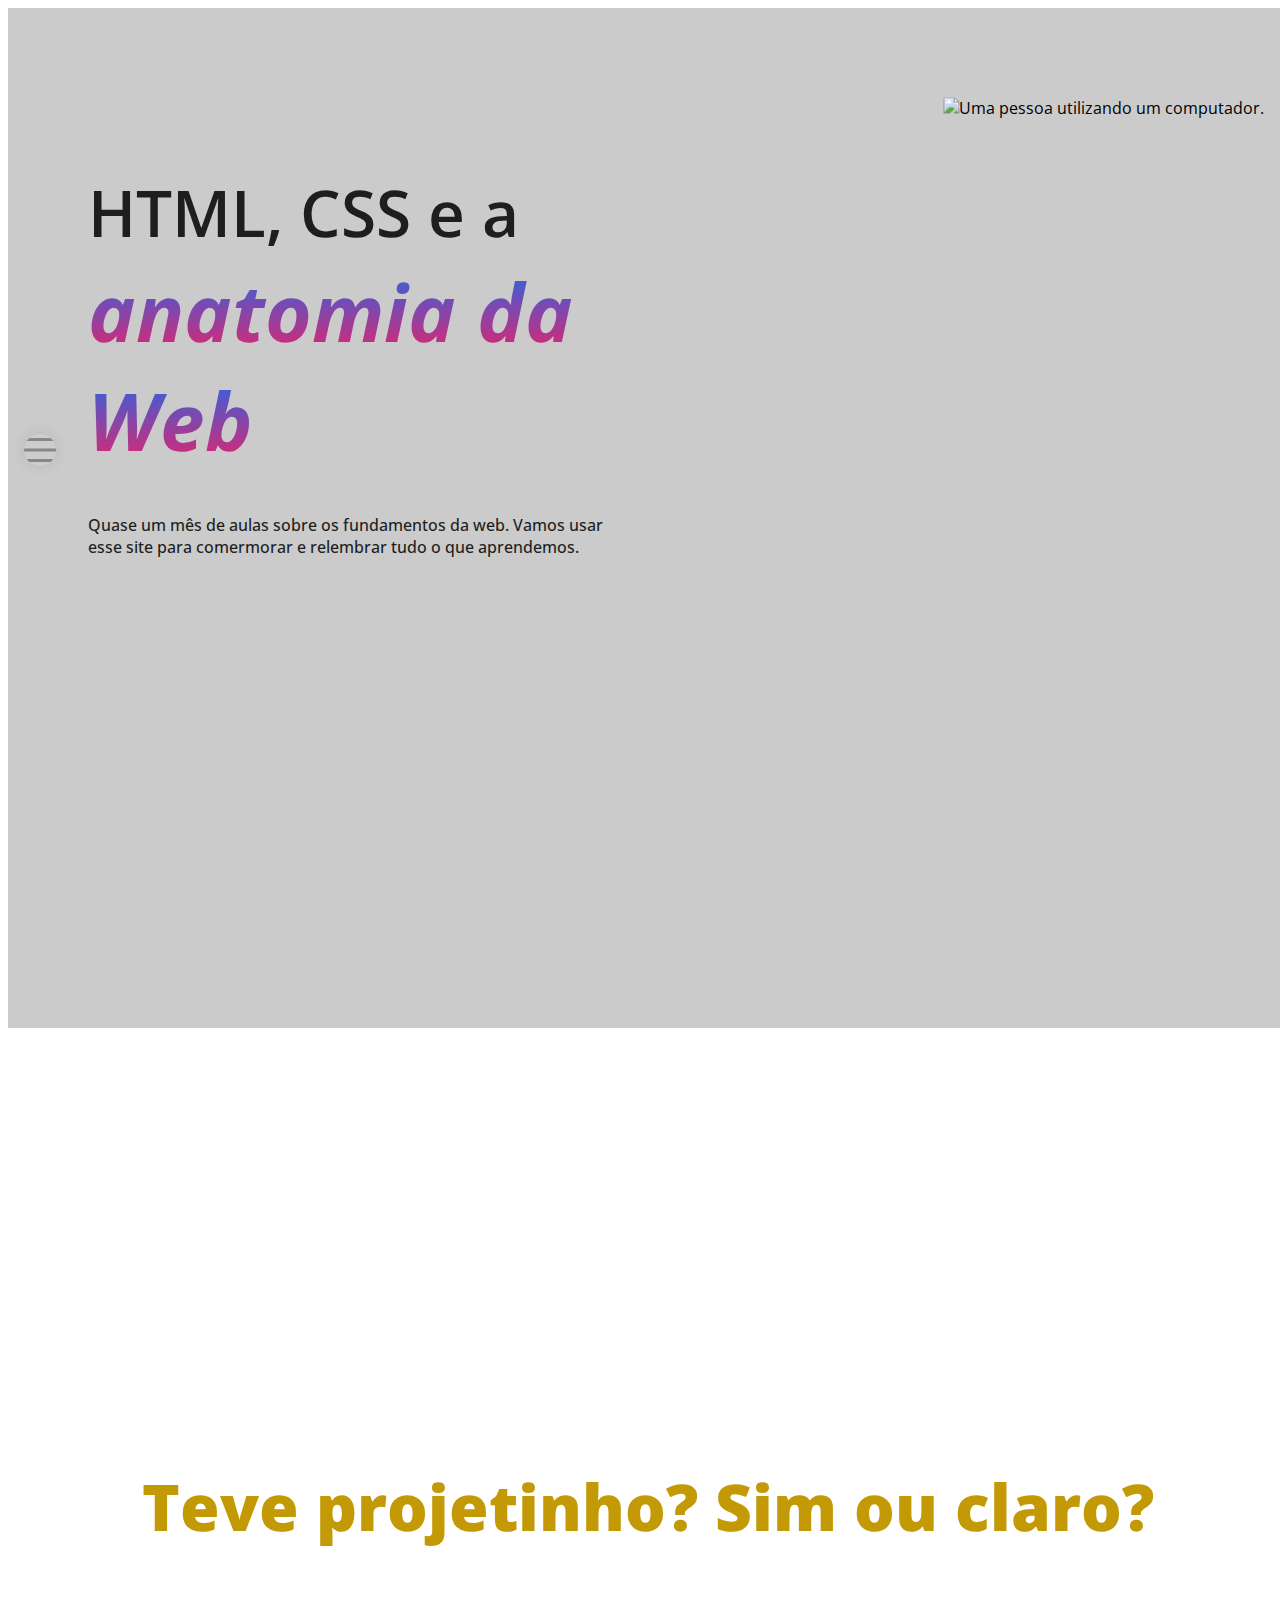
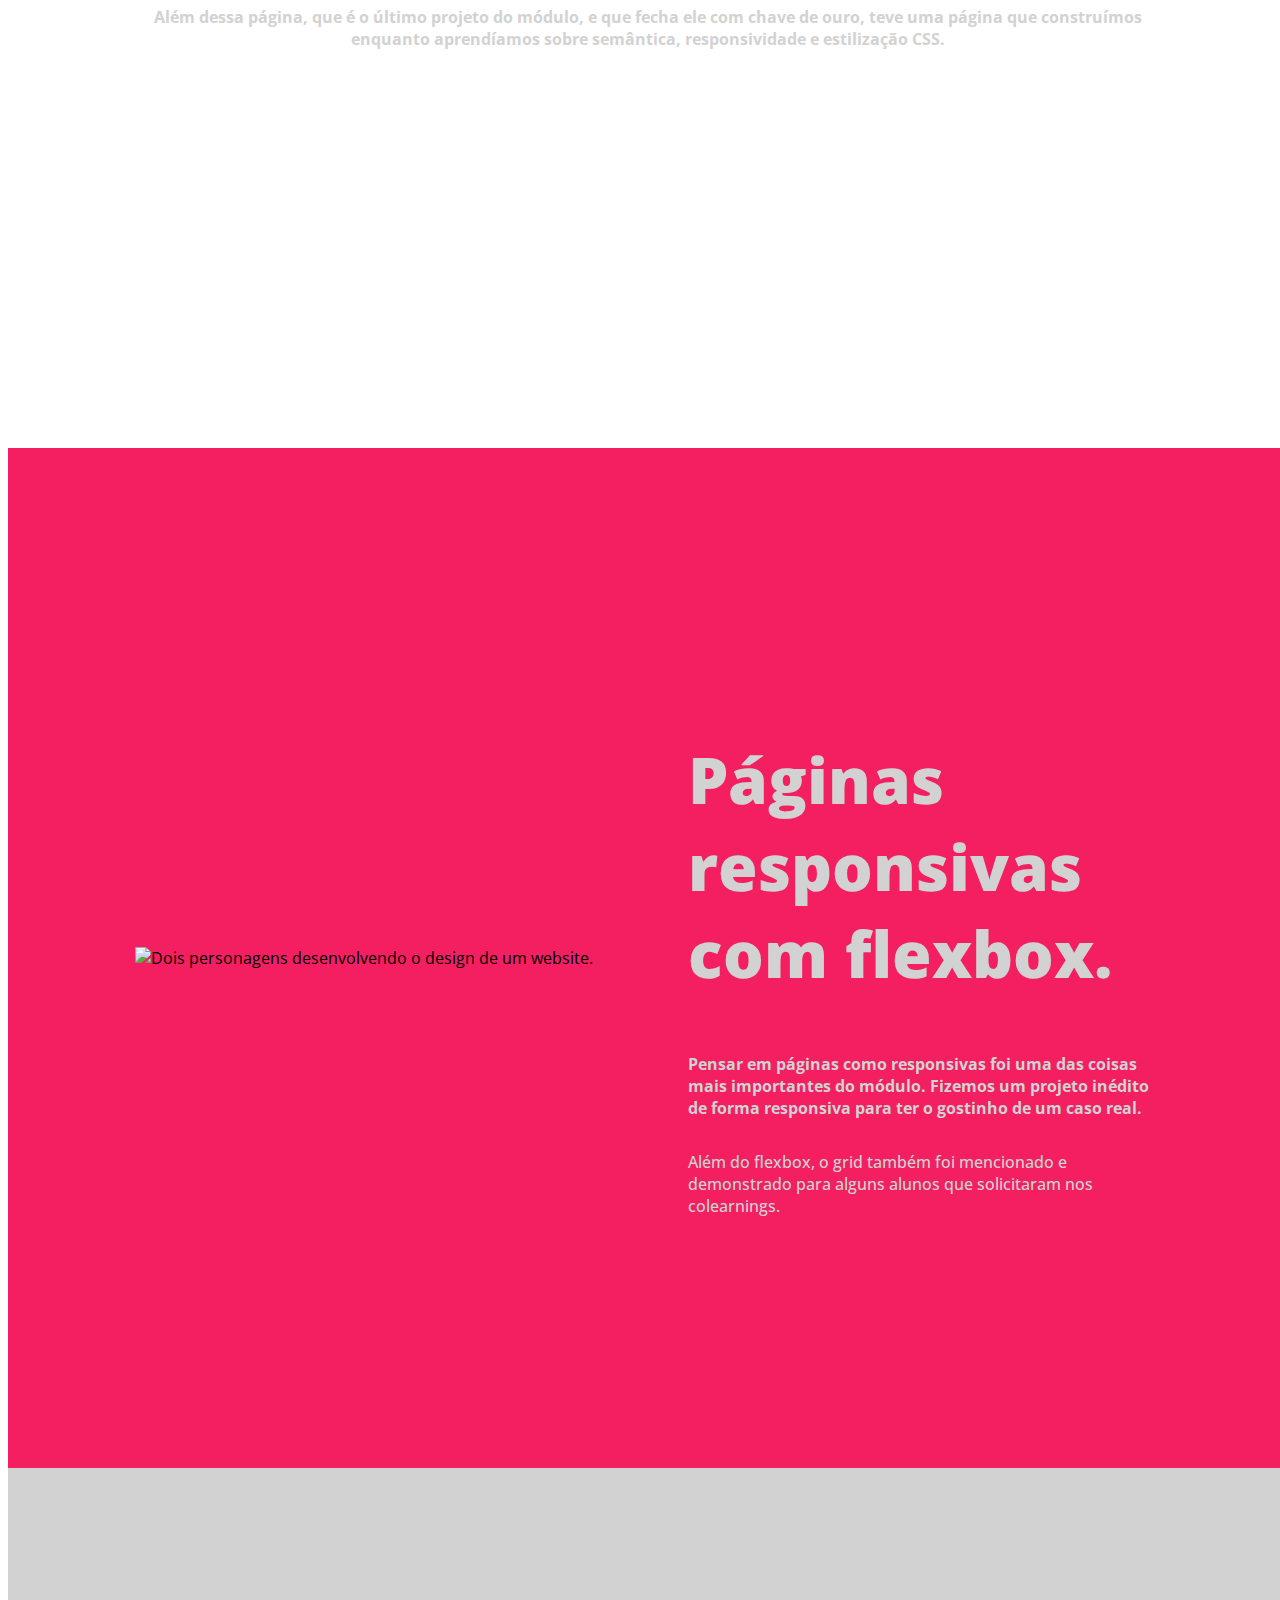
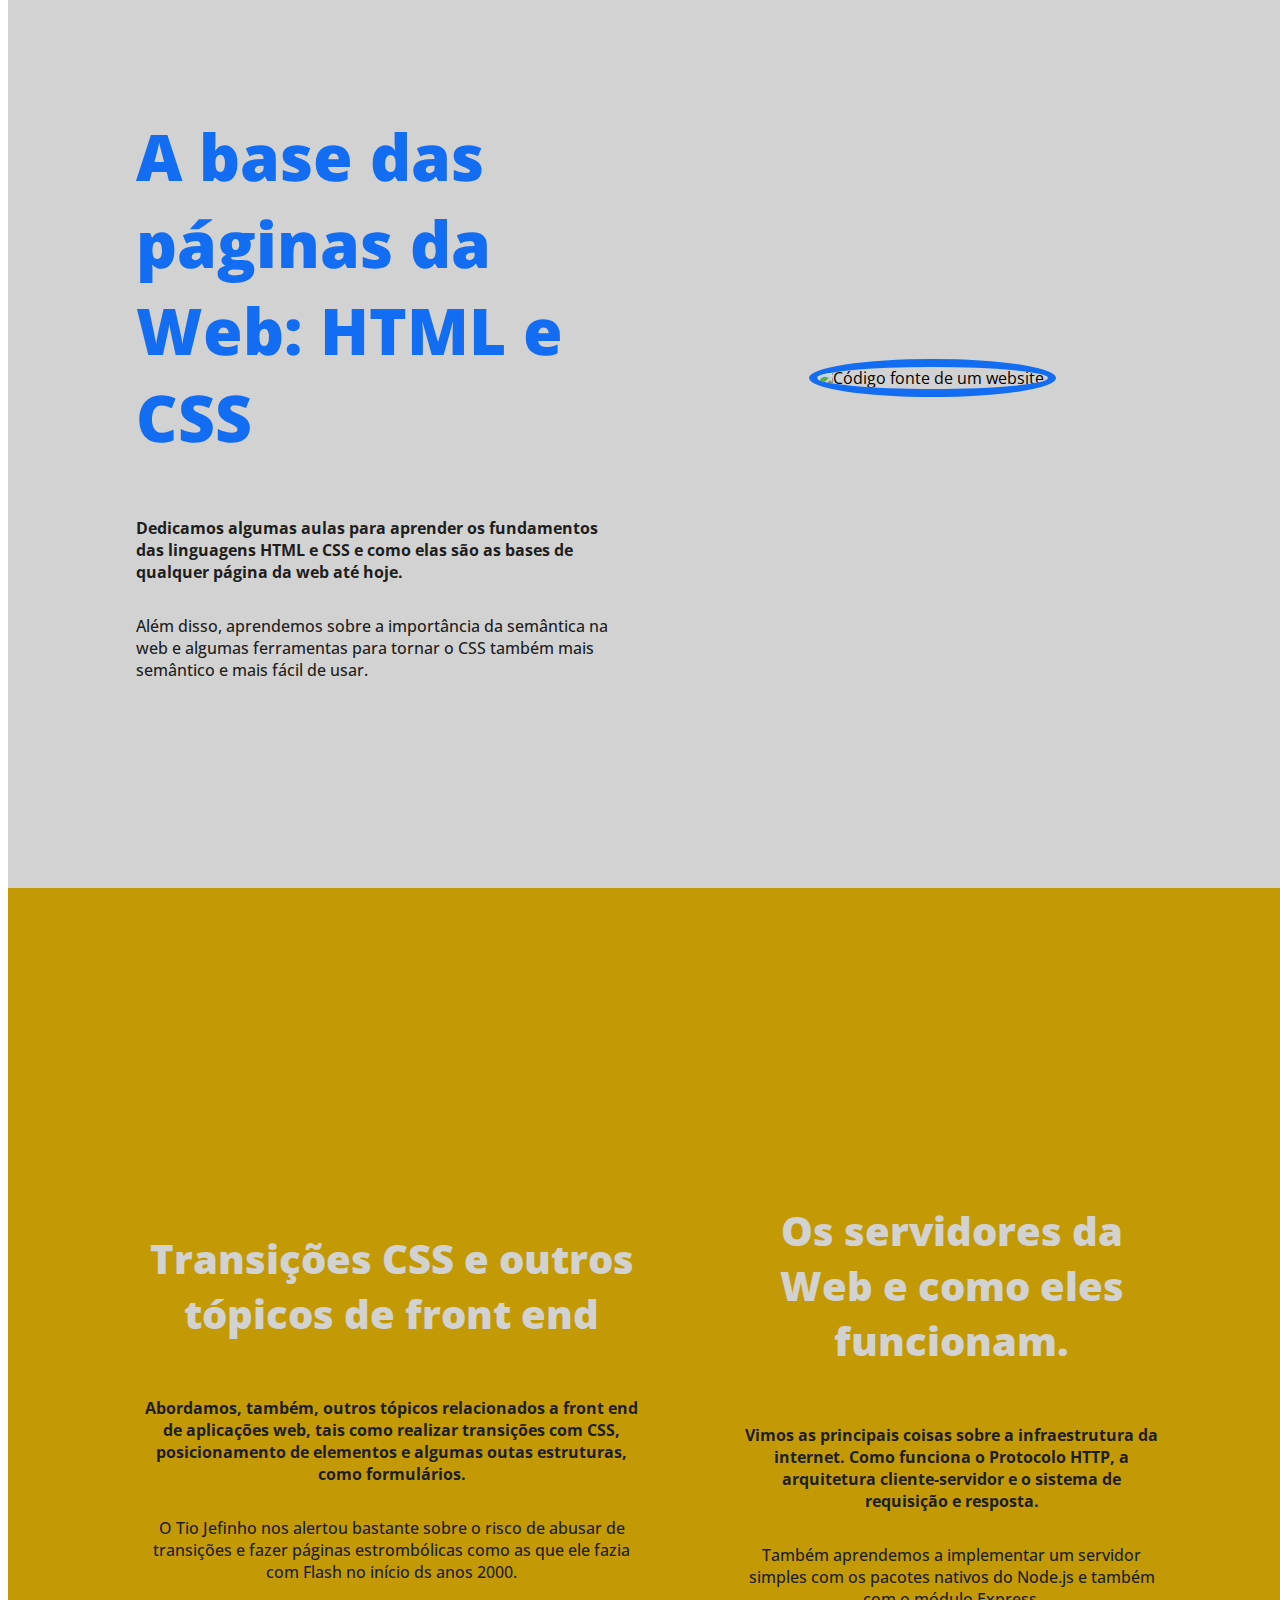
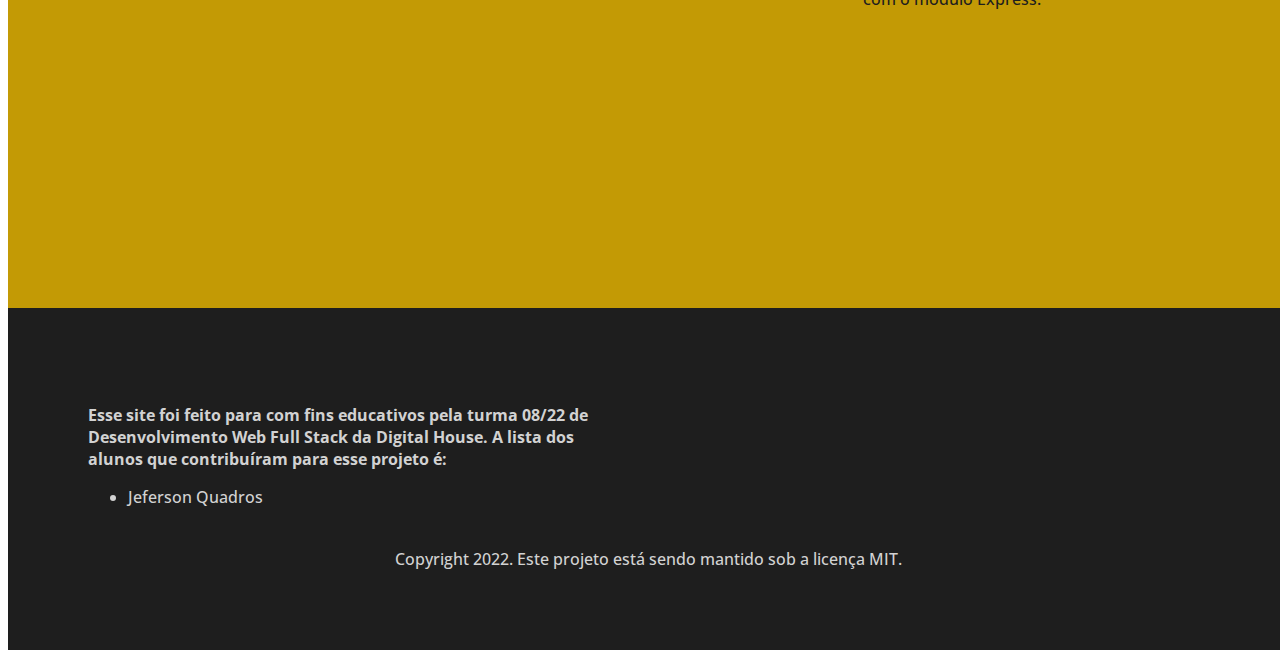
==== commit 06023d82: "feat: Cria animações básicas." ====
--- a/index.html
+++ b/index.html
@@ -5,10 +5,11 @@
     <meta http-equiv="X-UA-Compatible" content="IE=edge">
     <meta name="viewport" content="width=device-width, initial-scale=1.0">
     <link rel="stylesheet" href="./css/style.css">
+    <script src="js/script.js" defer></script>
     <title>Projeto Módulo 4</title>
 </head>
 <body>
-    <nav class="menu">
+    <nav class="menu" id="menu" onclick="menuToogle()">
         <ol>
             <li><a href="#header"><span>Início</span></a></li>
             <li><a href="#project"><span>Projeto</span></a></li>
--- a/css/style.css
+++ b/css/style.css
@@ -24,24 +24,6 @@
 
 /* Cores */
 
-.menu {
-  background-color: var(--white);
-}
-
-.menu ol {
-  background-color: var(--blue);
-}
-
-.menu li {
-  background-color: var(--blue);
-  outline-color: var(--blue);
-}
-
-.menu li a span {
-  color: var(--grey);
-  background-color: var(--white);
-}
-
 #header {
   background-color: #cbcbcb;
 }
@@ -174,49 +156,6 @@
 
 /* Estilo */
 
-.menu {
-  border-radius: var(--size_sm);
-  box-shadow: 0 0 var(--size_xs) var(--menu-shadow);
-  overflow: visible;
-  opacity: .33;
-}
-
-.menu:hover {
-  opacity: 1;
-}
-
-.menu ol {
-  border-radius: var(--size_sm);
-  overflow: visible;
-}
-
-.menu li {
-  border-radius: var(--size_xs);
-  outline-offset: calc(var(--size_xs) / 4);
-  overflow: visible;
-}
-
-.menu li a {
-  text-decoration: none;
-}
-
-.menu li a span {
-  border-radius: var(--size_xs);
-}
-
-.menu li:hover,
-.menu li:has(a.active) {
-  outline-style: solid;
-}
-
-.menu li a {
-  display: none;
-}
-
-.menu li:hover * {
-  display: inline;
-}
-
 body > section:nth-child(odd) .article_illustration > img {
   border-radius: 100%;
   border-width: 8px;
@@ -225,7 +164,8 @@
 
 #project {
   background-image: url(../img/project.png);
-  background-size: cover;
+  background-size: auto 100%;
+  background-position: center;
 }
 
 /* Layout - Espaçamentos */
@@ -275,30 +215,10 @@
 
 @media (min-width: 1280px) {
 
-  .menu {
-    padding: var(--size_xs);
-  }
-  
-  .menu li {
-    margin: 0 0 var(--size_xl) calc(var(--size_xs) * -1/8);
-  }
-
-  .menu li a {
-    padding: var(--size_xs) 0 var(--size_xs) var(--size_md);
-  }
-  
-  .menu li a span {
-    padding: var(--size_xs);
-  }
-  
-  .menu li:last-child {
-    margin-bottom: 0;
-  }
-
-
   .content {
     margin: inherit auto;
   }
+
 }
 
 /* Layout - Grade */
@@ -420,9 +340,204 @@
 
 @media (min-width: 1280px) {
 
+  .content {
+    width: min(1380px, 100%);
+  }
+
+}
+
+/* Menu */
+
+/* Paleta de cores */
+
+.menu {
+  background-color: var(--white);
+}
+
+/* Estilo */
+
+.menu {
+  box-shadow: 0 0 var(--size_xs) var(--menu-shadow);
+  opacity: .33;
+  border-radius: var(--size_sm);
+  overflow: visible;
+}
+
+.menu:hover {
+  opacity: 1;
+}
+
+/* Layout - Grade */
+
+.menu {
+  position: fixed;
+  z-index: 9999;
+}
+
+@media (max-width: 1279.999px) {
+
+  /* Paleta de cores */
+  .menu ol {
+    background-color: var(--white);
+  }
+
+  .menu a,
+  .menu a:active,
+  .menu a:visited {
+    color: var(--grey);
+  }
+
+  .menu a:hover,
+  .menu a:active {
+    font-weight: var(--font_extrabold) !important;
+  }
+
+  /* Estilo */
   .menu {
-    position: fixed;
-    z-index: 9999;
+    background-image: url("data:image/svg+xml,%3Csvg xmlns='http://www.w3.org/2000/svg' height='48' viewBox='0 96 960 960' width='48'%3E%3Cpath d='M120 816v-60h720v60H120Zm0-210v-60h720v60H120Zm0-210v-60h720v60H120Z'/%3E%3C/svg%3E");
+    background-position: center;
+    background-repeat: no-repeat;
+  }
+
+  .menu ol {
+    border-radius: var(--size_sm);
+    box-shadow: 0 0 var(--size_xs) var(--menu-shadow);
+  }
+
+  .menu a,
+  .menu a:active,
+  .menu a:visited {
+    text-decoration: none;
+  }
+
+  /* Layout - espaçamento */
+  .menu, .menu ol {
+    padding: var(--size_sm);
+  }
+
+  .menu li {
+    display: block;
+    margin-bottom: var(--size_sm);
+  }
+
+  .menu li:last-child {
+    margin: 0;
+  }
+
+  /* Layout - grade */
+  .menu {
+    width: 0;
+    height: 0;
+    right: var(--size_xs);
+    bottom: var(--size_xs);
+  }
+
+  .menu.enabled ol {
+    display: block;
+  }
+
+  .menu ol {
+    display: none;
+    position: absolute;
+    bottom: var(--size_xl);
+    transform: translate(-100%, 0%);
+    width: max(320px, 62vw);
+  }
+
+  .menu li {
+    width: 100%;
+    text-align: center;
+  }
+
+  .menu li a {
+    width: 100%;
+    height: 100%;
+    display: inline-block;
+  }
+  
+}
+
+@media (min-width: 1280px) {
+
+  /* Paleta de cores */
+  
+  .menu ol {
+    background-color: var(--blue);
+  }
+  
+  .menu li {
+    background-color: var(--blue);
+    outline-color: var(--blue);
+  }
+  
+  .menu li a span {
+    color: var(--grey);
+    background-color: var(--white);
+  }
+
+  /* Estilo */
+
+  .menu {
+    border-radius: var(--size_sm);
+  }
+  
+  .menu ol {
+    overflow: visible;
+  }
+  
+  .menu li {
+    border-radius: var(--size_xs);
+    outline-offset: calc(var(--size_xs) / 4);
+    overflow: visible;
+  }
+  
+  .menu li a {
+    text-decoration: none;
+  }
+  
+  .menu li a span {
+    border-radius: var(--size_xs);
+  }
+  
+  .menu li:hover,
+  .menu li:has(a.active) {
+    outline-style: solid;
+  }
+  
+  .menu li a {
+    display: none;
+  }
+  
+  .menu li:hover * {
+    display: inline;
+  }
+
+
+  /* Layout - espaçamento */
+
+  .menu {
+    padding: var(--size_xs);
+  }
+  
+  .menu li {
+    margin: 0 0 var(--size_xl) calc(var(--size_xs) * -1/8);
+  }
+
+  .menu li a {
+    padding: var(--size_xs) 0 var(--size_xs) var(--size_md);
+  }
+  
+  .menu li a span {
+    padding: var(--size_xs);
+  }
+  
+  .menu li:last-child {
+    margin-bottom: 0;
+  }
+
+  /* Layout - Grade */
+
+  .menu {
     top: 50vh;
     left: var(--size_sm);
     transform: translate(-50%, -50%);
@@ -447,9 +562,31 @@
     display: inline-block;
   }
 
-  .content {
-    width: min(1380px, 100%);
-  }
-}
-
-/* Sandbox */+}
+
+/* Animação */
+
+html {
+  scroll-behavior: smooth;
+}
+
+@media (min-width: 1280px) {
+
+  body > section {
+    background-size: 100%;
+    transition: background-size 0.5s ease-in-out;
+}
+
+  body > section:hover {
+    background-size: 105%;
+  }
+
+  .article_illustration img {
+    transform: scale(1);
+    transition: transform .5s ease-out 100ms
+  }
+
+  .article_illustration:hover img {
+    transform: scale(1.025);
+  }
+}